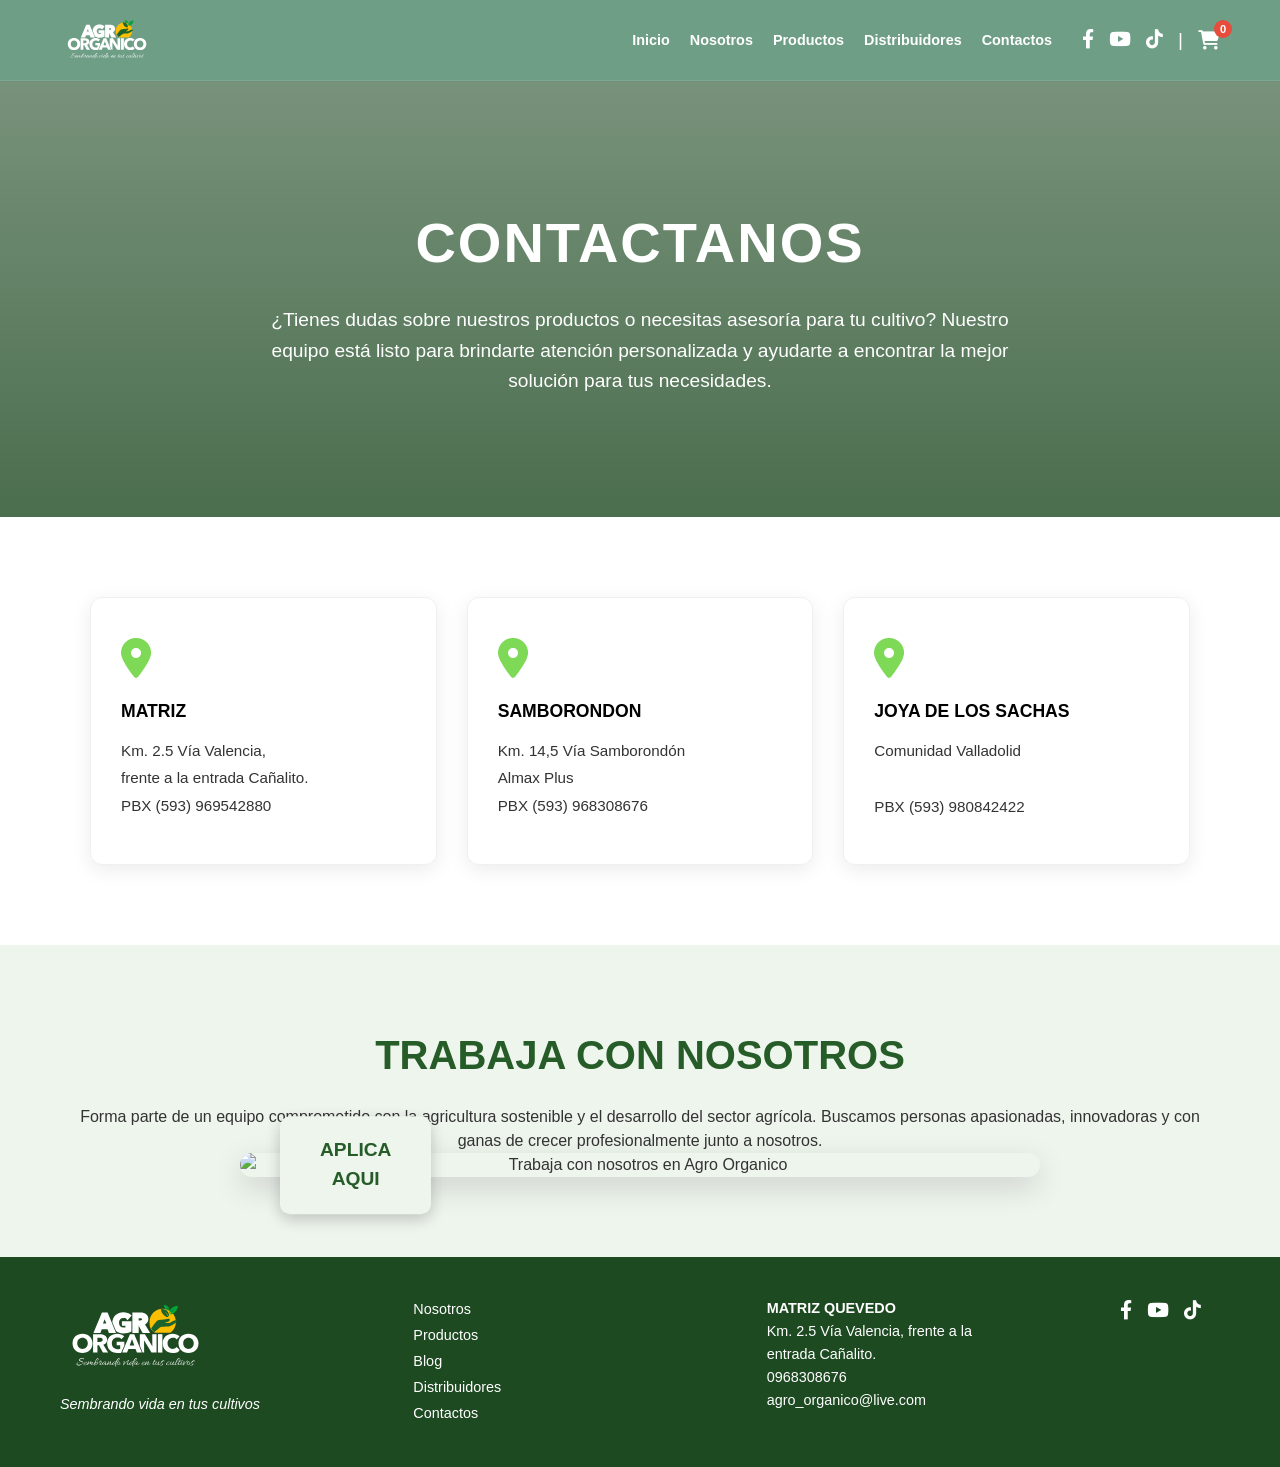
==== contactos.html @ d80ed817 "Correccion de Errores Se corrigio tamaño de los ultimos 2 productos agregados. Se añadio imagen del " ====
<!DOCTYPE html>
<html lang="es">
<head>
    <meta charset="UTF-8">
    <meta name="viewport" content="width=device-width, initial-scale=1.0">
    <title>Contactos - AGRO ORGANICO</title>
    <link rel="icon" type="image/svg+xml" href="img/favicon.svg">
    <link rel="stylesheet" href="styles.css">
    <link rel="stylesheet" href="https://cdnjs.cloudflare.com/ajax/libs/font-awesome/6.0.0/css/all.min.css">

    <style>
        /* Estilos específicos para la página de Contactos */
        
        /* Banner Principal (Hero) */
        .contact-hero {
            /* Asegúrate de tener esta imagen en tu carpeta img o cámbiala por la ruta correcta */
            background-image: linear-gradient(rgba(30, 74, 34, 0.6), rgba(30, 74, 34, 0.8)), url('img/chica-contacto.jpg');
            background-size: cover;
            background-position: center;
            color: white;
            text-align: center;
            padding: 120px 20px;
        }
        .contact-hero h1 {
            font-size: 3.5rem;
            margin-bottom: 20px;
            font-weight: 800;
            letter-spacing: 2px;
        }
        .contact-hero p {
            max-width: 800px;
            margin: 0 auto;
            font-size: 1.2rem;
            line-height: 1.6;
        }

        /* Sección de Tarjetas de Ubicación */
        .locations-section {
            padding: 80px 20px;
            background-color: #ffffff;
        }
        .locations-grid {
            display: grid;
            grid-template-columns: repeat(auto-fit, minmax(280px, 1fr));
            gap: 30px;
            max-width: 1100px;
            margin: 0 auto;
        }
        .location-card {
            background: #ffffff;
            padding: 40px 30px;
            border-radius: 12px;
            box-shadow: 0 5px 20px rgba(0,0,0,0.08);
            border: 1px solid #f0f0f0;
        }
        .location-card .icon-pin {
            color: #7ed957; /* Verde claro del pin */
            font-size: 2.5rem;
            margin-bottom: 20px;
            display: block;
        }
        .location-card h3 {
            color: #000;
            margin-bottom: 15px;
            font-size: 1.1rem;
            font-weight: 700;
        }
        .location-card p {
            color: #333;
            margin: 5px 0;
            font-size: 0.95rem;
            line-height: 1.5;
        }

        /* Sección Trabaja con Nosotros */
        .work-section {
            padding: 80px 20px;
            background-color: #eef5ed; /* Fondo verde muy claro */
            text-align: center;
        }
        .work-section h2 {
            color: #265c28; /* Verde oscuro */
            font-size: 2.5rem;
            margin-bottom: 20px;
            font-weight: 800;
        }
        .work-section > p {
            max-width: 800px;
            margin: 0 auto 50px auto;
            color: #333;
            font-size: 1.1rem;
            line-height: 1.6;
        }
        .work-image-wrapper {
            position: relative;
            max-width: 800px;
            margin: 0 auto;
            border-radius: 20px;
        }
        .work-image-wrapper img {
            width: 100%;
            display: block;
            border-radius: 20px;
            box-shadow: 0 10px 30px rgba(0,0,0,0.15);
        }
        .btn-aplica {
            position: absolute;
            top: 50%;
            left: 5%;
            transform: translateY(-50%);
            background: #eef5ed;
            color: #265c28;
            padding: 20px 40px;
            font-weight: 800;
            font-size: 1.2rem;
            border-radius: 10px;
            text-decoration: none;
            text-align: center;
            box-shadow: 0 5px 15px rgba(0,0,0,0.2);
            transition: transform 0.3s ease;
        }
        .btn-aplica:hover {
            transform: translateY(-50%) scale(1.05);
        }

        /* Ajuste responsivo para el botón */
        @media (max-width: 768px) {
            .btn-aplica {
                position: static;
                transform: none;
                display: inline-block;
                margin-top: -30px;
                position: relative;
                z-index: 2;
            }
            .btn-aplica:hover {
                transform: scale(1.05);
            }
        }
    </style>
</head>
<body>

     <header>
    <div class="container nav-wrapper" style="display: flex; align-items: center; justify-content: space-between;">
        
        <div class="logo">
            <a href="index.html">
                <img src="img/favicon.svg" alt="Agro Organico Logo" class="logo-img">
            </a>
        </div>
        
        <div class="menu-and-icons" style="display: flex; align-items: center; gap: 30px;">
            <nav>
                <ul class="nav-links" style="display: flex; align-items: center; gap: 20px; list-style: none; margin: 0; padding: 0;">
                    <li><a href="index.html">Inicio</a></li>
                    <li><a href="nosotros.html">Nosotros</a></li>
                    <li><a href="productos1.html">Productos</a></li>
                    <li><a href="distribuidores.html">Distribuidores</a></li>
                    <li><a href="contactos.html">Contactos</a></li>
                </ul>
            </nav>

            <div class="nav-icons" style="display: flex; gap: 15px; align-items: center; font-size: 1.2rem;">
                <a href="https://www.facebook.com/agroorganicoec2" target="_blank" style="color: white; text-decoration: none;"><i class="fab fa-facebook-f"></i></a>
                <a href="https://www.youtube.com/@agroorganicoec" target="_blank" style="color: white; text-decoration: none;"><i class="fab fa-youtube"></i></a>
                <a href="https://www.tiktok.com/@agro_organico" target="_blank" style="color: white; text-decoration: none;"><i class="fab fa-tiktok"></i></a>
                
                <span style="color: white;">|</span>
                
                <a href="productos1.html" id="cart-link" style="color: white; text-decoration: none; font-size: 1.2rem; position: relative; display: flex; align-items: center;">
                    <i class="fas fa-shopping-cart"></i>
                    <span id="cart-count" style="position: absolute; top: -10px; right: -12px; background: #e74c3c; color: white; border-radius: 50%; font-size: 0.7rem; width: 18px; height: 18px; display: flex; align-items: center; justify-content: center; font-weight: bold;">0</span>
                </a>
            </div>
        </div>
        
    </div>
    </header>

    <section class="contact-hero">
        <div class="container">
            <h1>CONTACTANOS</h1>
            <p>¿Tienes dudas sobre nuestros productos o necesitas asesoría para tu cultivo? Nuestro equipo está listo para brindarte atención personalizada y ayudarte a encontrar la mejor solución para tus necesidades.</p>
        </div>
    </section>

    <section class="locations-section">
        <div class="locations-grid">
            
            <div class="location-card">
                <i class="fas fa-map-marker-alt icon-pin"></i>
                <h3>MATRIZ</h3>
                <p>Km. 2.5 Vía Valencia,</p>
                <p>frente a la entrada Cañalito.</p>
                <p>PBX (593) 969542880</p>
            </div>

            <div class="location-card">
                <i class="fas fa-map-marker-alt icon-pin"></i>
                <h3>SAMBORONDON</h3>
                <p>Km. 14,5 Vía Samborondón</p>
                <p>Almax Plus</p>
                <p>PBX (593) 968308676</p>
            </div>

            <div class="location-card">
                <i class="fas fa-map-marker-alt icon-pin"></i>
                <h3>JOYA DE LOS SACHAS</h3>
                <p>Comunidad Valladolid</p>
                <br>
                <p>PBX (593) 980842422</p>
            </div>

        </div>
    </section>

    <section class="work-section">
        <div class="container">
            <h2>TRABAJA CON NOSOTROS</h2>
            <p>Forma parte de un equipo comprometido con la agricultura sostenible y el desarrollo del sector agrícola. Buscamos personas apasionadas, innovadoras y con ganas de crecer profesionalmente junto a nosotros.</p>
            
            <div class="work-image-wrapper">
                <img src="img/agronomo-trabaja.jpg" alt="Trabaja con nosotros en Agro Organico">
                <a href="trabaja-con-nosotros.html" class="btn-aplica">APLICA<br>AQUI</a>
            </div>
        </div>
    </section>

    <footer class="main-footer" style="background-color: #1e4a22; color: white; padding: 40px 0;">
        <div class="container" style="display: flex; justify-content: space-between; align-items: flex-start; flex-wrap: wrap;">
            
            <div style="flex: 1; min-width: 200px;">
                <img src="img/favicon.svg" alt="Agro Organico Logo" style="height: 80px; margin-bottom: 10px;">
                <p style="font-style: italic; font-size: 0.9rem;">Sembrando vida en tus cultivos</p>
            </div>

            <div style="flex: 1; min-width: 150px; line-height: 1.8;">
                <a href="nosotros.html" style="color: white; text-decoration: none; display: block;">Nosotros</a>
                <a href="productos1.html" style="color: white; text-decoration: none; display: block;">Productos</a>
                <a href="blog.html" style="color: white; text-decoration: none; display: block;">Blog</a>
                <a href="distribuidores.html" style="color: white; text-decoration: none; display: block;">Distribuidores</a>
                <a href="contactos.html" style="color: white; text-decoration: none; display: block;">Contactos</a>
            </div>

            <div style="flex: 1; min-width: 250px; line-height: 1.6; font-size: 0.9rem;">
                <p><strong>MATRIZ QUEVEDO</strong><br>
                Km. 2.5 Vía Valencia, frente a la<br>
                entrada Cañalito.</p>
                <p>0968308676</p>
                <p>agro_organico@live.com</p>
            </div>

            <div style="flex: 0; min-width: 100px; display: flex; gap: 15px; font-size: 1.2rem;">
                <a href="#" style="color: white;"><i class="fab fa-facebook-f"></i></a>
                <a href="#" style="color: white;"><i class="fab fa-youtube"></i></a>
                <a href="#" style="color: white;"><i class="fab fa-tiktok"></i></a>
            </div>

        </div>
    </footer>

</body>
</html>
---- styles.css ----
/* --- Variables --- */
:root {
    --verde: #438e32;
    --verde-oscuro: #1a4a2e;
    --gris-fondo: #f4f7f6;
    --blanco: #ffffff;
    --texto: #333333;
}

/* --- Reset --- */
* { margin: 0; padding: 0; box-sizing: border-box; font-family: 'Helvetica Neue', Arial, sans-serif; }
body { overflow-x: hidden; color: var(--texto); line-height: 1.5; }
img { max-width: 100%; height: auto; }
.container { max-width: 1200px; margin: 0 auto; padding: 0 20px; }
.section { padding: 60px 0; }
.section-title { text-align: center; margin-bottom: 40px; font-weight: 800; font-size: 2rem; }
.bg-light { background: var(--gris-fondo); }

/* --- Header --- */
header { padding: 20px 0; background: #fff; border-bottom: 1px solid #eee; }
.nav-wrapper { display: flex; justify-content: space-between; align-items: center; }
.logo { color: var(--verde); font-size: 1.5rem; font-weight: 900; }
.nav-links { display: flex; list-style: none; gap: 20px; }
.nav-links a { text-decoration: none; color: #555; font-weight: 600; font-size: 0.9rem; }

/* --- Hero Slider --- */

/* El contenedor "ventana" */
.hero-slider {
    width: 100%;
    height: 70vh; /* Ajusta la altura a tu gusto */
    overflow: hidden; 
    position: relative;
    background: #000;
}

/* El riel que contiene las fotos en fila */


/* Cada slide individual */
.slide {
    width: 100vw; /* Cada uno ocupa el ancho total de la pantalla */
    height: 70vh;
    position: relative;
    flex-shrink: 0;
}

.slide img {
    width: 100%;
    height: 100%;
    object-fit: cover;
    display: block;
}

.slider-track {
    display: flex;
    width: fit-content;
    /* NO debe haber ninguna línea de transition aquí */
    will-change: transform;
}

/* El texto mantiene su propia animación independiente */
.hero-text {
    position: absolute;
    top: 50%;
    left: 8%;
    transform: translateY(-50%);
    opacity: 0;
    filter: blur(10px);
    transition: opacity 1s ease 0.6s, filter 1s ease 0.6s;
    z-index: 10;
}

.slide.active .hero-text {
    opacity: 1;
    filter: blur(0);
}
/* Botón Verde Estilo Imagen */
.btn-green-solid {
    background-color: #28c745;
    color: white;
    border: none;
    padding: 12px 30px;
    font-weight: bold;
    border-radius: 5px;
    cursor: pointer;
    margin-top: 20px;
    display: inline-block;
    text-decoration: none;
}


/* Estilo específico para el slide de Triplexac */
.triplexac-slide {
    left: 8%; /* Lo alinea a la izquierda como en la foto */
    max-width: 450px; /* Limita el ancho del texto */
    text-align: left;
}

.triplexac-slide h1 {
    font-size: 4rem; /* Tamaño grande para el título */
    font-weight: 800;
    margin-bottom: 20px;
    text-shadow: 2px 2px 10px rgba(0,0,0,0.3); /* Sombra para legibilidad */
}

.triplexac-slide p {
    font-size: 1.1rem;
    line-height: 1.6;
    margin-bottom: 30px;
    color: #ffffff;
    text-shadow: 1px 1px 5px rgba(0,0,0,0.5);
}

/* Botón verde sólido como el de la imagen */


.btn-green-solid:hover {
    background-color: #21a33a;
    transform: scale(1.05);
}

/* Ajuste para móviles */
@media (max-width: 768px) {
    .triplexac-slide h1 { font-size: 2.5rem; }
    .triplexac-slide { text-align: center; left: 5%; right: 5%; }
}

/* --- Grillas Flexibles --- */
.grid-categories { display: flex; justify-content: center; gap: 15px; flex-wrap: wrap; }
.grid-responsive { display: grid; grid-template-columns: repeat(auto-fit, minmax(280px, 1fr)); gap: 30px; }

/* --- Tarjetas de Categoría (Efecto Profesional) --- */
.card-cat { 
    width: 200px; 
    background: #fff; 
    border: 1px solid #eee; 
    border-radius: 15px; 
    overflow: hidden; 
    text-align: center; 
    box-shadow: 0 5px 15px rgba(0,0,0,0.05); 
    cursor: pointer;
    /* Transición súper fluida (cubic-bezier le da un pequeño rebote elegante) */
    transition: all 0.4s cubic-bezier(0.175, 0.885, 0.32, 1.275); 
}

/* Efecto Hover principal en la tarjeta */
.card-cat:hover {
    transform: translateY(-12px); /* Eleva la tarjeta */
    /* Sombra más amplia y con un ligero tono verde de la marca */
    box-shadow: 0 18px 35px rgba(67, 142, 50, 0.15); 
    border-color: rgba(67, 142, 50, 0.3);
}

.icon-top { 
    background: var(--verde); 
    color: #fff; 
    padding: 35px; 
    font-size: 2.5rem; 
    transition: background 0.4s ease;
}

/* Oscurece el fondo verde al pasar el mouse */
.card-cat:hover .icon-top {
    background: var(--verde-oscuro);
}

/* Animación individual del ícono (fontawesome) */
.icon-top i {
    transition: transform 0.4s cubic-bezier(0.175, 0.885, 0.32, 1.275);
}

/* Hace que el ícono crezca un 20% al hacer hover en la tarjeta */
.card-cat:hover .icon-top i {
    transform: scale(1.2); 
}

.info-cat { 
    padding: 15px; 
    transition: background 0.4s ease;
}

.info-cat h3 { 
    color: var(--verde); 
    font-size: 0.95rem; 
    margin-bottom: 5px; 
    font-weight: 800;
}

.info-cat p { 
    font-size: 0.75rem; 
    color: #999; 
}

/* --- Distribuidores --- */
.split-view { display: flex; align-items: center; gap: 50px; }
.text-side, .map-side { flex: 1; }
.btn-green { background: var(--verde); color: #fff; border: none; padding: 12px 35px; border-radius: 5px; font-weight: bold; cursor: pointer; margin-top: 20px; }

/* --- CTA Section (Efecto Profesional sin botones) --- */
.cta-dark { 
    background: var(--verde-oscuro); 
    color: #fff; 
    padding: 70px 0; 
    text-align: center; 
}

.cta-item { 
    border: 1px solid rgba(255, 255, 255, 0.2); 
    padding: 40px 20px; /* Aumenté un poco el padding para compensar el espacio del botón */
    border-radius: 10px; 
    cursor: pointer;
    background: transparent;
    /* Misma transición fluida */
    transition: all 0.4s cubic-bezier(0.175, 0.885, 0.32, 1.275); 
}

/* Efecto Hover en las tarjetas oscuras */
.cta-item:hover {
    transform: translateY(-12px);
    background: rgba(255, 255, 255, 0.05); /* Le da un brillo sutil al fondo */
    border-color: rgba(255, 255, 255, 0.6); /* El borde se ilumina */
    box-shadow: 0 15px 30px rgba(0, 0, 0, 0.4); /* Sombra oscura para dar profundidad */
}

.cta-item i { 
    font-size: 3.5rem; /* Ícono un poco más grande */
    margin-bottom: 20px; 
    transition: transform 0.4s cubic-bezier(0.175, 0.885, 0.32, 1.275);
}

/* El ícono crece al pasar el mouse */
.cta-item:hover i {
    transform: scale(1.2); 
}

.cta-item h3 {
    font-size: 1.1rem;
    font-weight: 800;
}

/* --- Testimonios y Videos --- */
.test-card { text-align: center; padding: 20px; }
.avatar { width: 80px; height: 80px; background: #ddd; border-radius: 50%; margin: 0 auto 15px; }
.video-card { text-align: left; }
.video-thumb { position: relative; border-radius: 10px; overflow: hidden; margin-bottom: 10px; }
.play-tag { position: absolute; bottom: 10px; left: 10px; background: rgba(0,0,0,0.7); color: #fff; padding: 3px 8px; font-size: 0.7rem; border-radius: 4px; }
.video-card p { font-weight: bold; font-size: 0.8rem; }

/* --- Footer Estilo Profesional --- */
.main-footer {
    background-color: #1a4a2e; /* Verde oscuro de la imagen */
    color: #ffffff;
    padding: 60px 0;
    font-size: 0.9rem;
}

.footer-content {
    display: grid;
    grid-template-columns: 1.5fr 1fr 1.5fr 1fr;
    gap: 40px;
}

/* Logo Vectorial CSS */
.agro-text { font-size: 2.5rem; font-weight: 900; display: block; line-height: 1; }
.organico-text { font-size: 2.5rem; font-weight: 900; display: block; line-height: 1; margin-top: -5px; }
.slogan { font-family: 'Cursive', sans-serif; font-style: italic; margin-top: 10px; font-size: 1.1rem; }

.footer-column h3 {
    font-size: 1.3rem;
    margin-bottom: 20px;
    font-weight: 600;
}

.footer-column ul { list-style: none; padding: 0; }
.footer-column ul li { margin-bottom: 10px; }
.footer-column ul li a { color: #fff; text-decoration: none; transition: opacity 0.3s; }
.footer-column ul li a:hover { opacity: 0.7; }

.footer-column p { margin-bottom: 10px; line-height: 1.4; }

.social-icons {
    display: flex;
    gap: 20px;
    font-size: 1.5rem;
}

.social-icons a { color: #fff; text-decoration: none; }

/* Ajuste para móviles */
@media (max-width: 768px) {
    .footer-content {
        grid-template-columns: 1fr;
        text-align: center;
    }
    .social-icons { justify-content: center; }
}

/* --- MEDIA QUERIES (Ajustes Celular) --- */
@media (max-width: 768px) {
    .nav-links { display: none; } /* Oculta menú simple en móvil */
    .hero-slider { height: 45vh; }
    .hero-text h1 { font-size: 2.2rem; }
    
    /* Categorías en 2 columnas */
    .grid-categories { display: grid; grid-template-columns: 1fr 1fr; padding: 0 10px; }
    .card-cat { width: 100%; }
    
    /* Secciones de 1 sola columna */
    .split-view { flex-direction: column; text-align: center; }
    .footer-content { flex-direction: column; text-align: center; gap: 30px; }
    
    .section-title { font-size: 1.6rem; }
}
.logo-img {
    height: 50px; /* Ajusta la altura según prefieras */
    width: auto;
    display: block;
}

/* Opcional: Centrar verticalmente en el nav-wrapper */
.nav-wrapper {
    display: flex;
    align-items: center;
    justify-content: space-between;
}
header {
    /* El cuarto valor (0.9) controla la transparencia (0 es invisible, 1 es sólido) */
    background-color: rgba(51, 118, 85, 0.7); 
    
    /* Para un efecto moderno, añade un ligero desenfoque al fondo */
    backdrop-filter: blur(10px);
    -webkit-backdrop-filter: blur(10px);
    
    /* Asegúrate de que el header se mantenga arriba si el diseño lo requiere */
    position: sticky;
    top: 0;
    z-index: 1000;
    
    /* Otros estilos básicos */
    padding: 15px 0;
    transition: background-color 0.3s ease;
}

/* Asegúrate de que los enlaces sean visibles sobre el verde */
.nav-links a {
    color: #ffffff;
    text-decoration: none;
    font-weight: 500;
}

/* Elimina los espacios automáticos del navegador */
* {
    margin: 0;
    padding: 0;
    box-sizing: border-box;
}

body {
    margin: 0;
    padding: 0;
}

/* --- Botón Distribuidores (Estilo Outline) --- */
.btn-outline-green {
    background: transparent;
    color: var(--verde);
    border: 1px solid var(--verde);
    padding: 10px 30px;
    border-radius: 4px;
    font-weight: 600;
    cursor: pointer;
    margin-top: 20px;
    transition: all 0.3s ease;
    display: inline-block;  /* Permite que el margen superior funcione correctamente */
    margin-top: 20px;       /* Crea el espacio que falta entre el texto y el botón */
    text-decoration: none;  /* Quita el subrayado del texto */
}

.btn-outline-green:hover {
    background: var(--verde);
    color: #fff;
    box-shadow: 0 4px 10px rgba(67, 142, 50, 0.2);
}

/* --- Ajustes específicos para el Mapa SVG --- */
.map-side {
    display: flex;
    justify-content: flex-end; /* Empuja el mapa hacia la derecha */
    align-items: center;
}

.mapa-ecuador {
    width: 100%;
    max-width: 650px; /* Controla el tamaño máximo */
    transform: scale(1.15); /* Agranda el mapa ligeramente para que llene el espacio como en tu diseño */
    transition: transform 0.3s ease;
}

/* Opcional: Ajuste para pantallas móviles para que el mapa no se vea cortado */
@media (max-width: 768px) {
    .mapa-ecuador {
        transform: scale(1); /* Quitamos la escala en celular para evitar desbordes */
        max-width: 100%;
        margin-top: 20px;
    }
}



/* --- Efecto de Zoom Fijo (Se acerca y se queda) --- */
.map-side {
    display: flex;
    justify-content: flex-end;
    align-items: center;
    width: 100%;
    perspective: 2000px; 
}

.map-frame {
    width: 100%;
    max-width: 650px;
    height: 550px; 
    overflow: hidden; 
    position: relative;
    border-radius: 12px;
}

.mapa-ecuador {
    width: 100%;
    height: auto;
    display: block;
    filter: drop-shadow(5px 15px 10px rgba(0,0,0,0.1));
    
    /* - 4s: Duración del movimiento.
       - ease-out: Empieza rápido y termina suave.
       - forwards: CLAVE. Mantiene el último fotograma de la animación.
    */
    animation: zoomYFijar 4s ease-out forwards;
    
    /* Estado inicial para que no salte al empezar */
    transform: rotateX(10deg) rotateY(-5deg) scale(1.1);
}

@keyframes zoomYFijar {
    0% { 
        transform: rotateX(10deg) rotateY(-5deg) scale(1.1) translateX(0); 
    }
    100% { 
        /* Posición final donde se quedará estático */
        transform: rotateX(15deg) rotateY(5deg) scale(1.3) translateX(-30px); 
    }
}

/* Ajuste para móviles */
@media (max-width: 768px) {
    .map-frame {
        height: 380px;
        margin-top: 20px;
    }
    
    @keyframes zoomYFijar {
        0% { transform: rotateX(5deg) scale(1.1); }
        100% { transform: rotateX(10deg) scale(1.3); }
    }
}





















/* --- Estilos para la Página de Productos1 --- */
/* --- Hero Productos (Fondo del PDF) --- */
.hero-products-page {
    background-image: linear-gradient(rgba(0,0,0,0.4), rgba(0,0,0,0.4)), url('img/nuestros_productos.jpeg');
    height: 50vh;
    background-size: cover;
    background-position: center;
    display: flex;
    align-items: center;
    color: #fff;
    text-align: center;
}
.hero-content { width: 100%; }
.hero-content h1 { font-size: 3rem; font-weight: 800; margin-bottom: 10px; }
.btn-tech-consult {
    background: #4caf50;
    color: white;
    padding: 15px 35px;
    border: none;
    border-radius: 8px;
    font-weight: bold;
    font-size: 1.1rem;
    cursor: pointer;
    margin-top: 20px;
}

/* --- Layout Principal --- */
.main-products-layout { display: flex; gap: 40px; margin-top: 40px; }

/* --- Sidebar Estilo Imagen --- */
.sidebar-filter { width: 280px; flex-shrink: 0; }
.sidebar-title { font-size: 1.5rem; font-weight: 800; margin-bottom: 20px; color: #333; }
.categories-container {
    background: #fff;
    border: 1px solid #f0f0f0;
    border-radius: 12px;
    box-shadow: 0 4px 15px rgba(0,0,0,0.05);
    overflow: hidden;
}
.cat-list-vertical { list-style: none; }
.cat-item-v {
    display: flex;
    justify-content: space-between;
    align-items: center;
    padding: 18px 20px;
    border-bottom: 1px solid #f5f5f5;
    cursor: pointer;
    font-weight: 600;
    color: #444;
}
.cat-item-v.active { background: #f7fcf5; color: #2d5a27; }
.cat-label { display: flex; align-items: center; gap: 15px; }
.cat-label i { font-size: 1.2rem; color: #438e32; }
.cat-item-v .fa-caret-down { color: #438e32; opacity: 0.6; }

/* --- Grilla y Banner de Apoyo --- */
.products-display { flex-grow: 1; }
.products-grid-inner {
    display: grid;
    grid-template-columns: repeat(auto-fill, minmax(220px, 1fr));
    gap: 30px;
    margin-bottom: 50px;
}
.product-item-card { text-align: center; }
.prod-img-wrapper { 
    background: #fff; 
    padding: 15px; 
    border-radius: 10px; 
    margin-bottom: 15px; 
    box-shadow: 0 2px 10px rgba(0,0,0,0.05);
}

.whatsapp-support-banner {
    background: #fff;
    padding: 30px;
    border-radius: 15px;
    display: flex;
    justify-content: space-between;
    align-items: center;
    box-shadow: 0 4px 20px rgba(0,0,0,0.05);
}
.btn-wa-large {
    background: #25d366;
    color: white;
    text-decoration: none;
    padding: 12px 25px;
    border-radius: 5px;
    font-weight: bold;
    display: flex;
    align-items: center;
    gap: 10px;
}

/* --- Distribuidores --- */
.split-view-dist { display: flex; align-items: center; gap: 50px; }
.dist-text, .dist-map { flex: 1; }
.map-img-anim {
    width: 100%;
    animation: zoomMap 4s ease-out forwards;
}

@keyframes zoomMap {
    from { transform: scale(1); }
    to { transform: scale(1.1); }
}

/* Mobile */
@media (max-width: 768px) {
    .main-products-layout, .split-view-dist, .whatsapp-support-banner {
        flex-direction: column;
        text-align: center;
    }
    .sidebar-filter { width: 100%; }
}




























/* --- Layout Detalle de Producto --- */
.product-detail-layout {
    display: flex;
    gap: 60px;
}

.product-sidebar { width: 350px; flex-shrink: 0; }
.main-product-img {
    background: #fff;
    padding: 20px;
    border-radius: 15px;
    box-shadow: 0 5px 20px rgba(0,0,0,0.05);
}

.product-info-content { flex-grow: 1; }
.prod-main-title { font-size: 3rem; font-weight: 900; color: var(--verde); }
.prod-subtitle { font-size: 1.5rem; color: #666; margin-bottom: 25px; }

.prod-description { font-size: 1.1rem; line-height: 1.8; margin-bottom: 30px; }

.btn-quote {
    display: inline-block;
    background: var(--verde);
    color: #fff;
    padding: 15px 40px;
    border-radius: 8px;
    text-decoration: none;
    font-weight: bold;
    margin-bottom: 40px;
}

/* Tabs de Información Técnica */
.info-tabs { margin-bottom: 50px; border: 1px solid #eee; border-radius: 10px; overflow: hidden; }
.tab-header { display: flex; background: #f9f9f9; border-bottom: 1px solid #eee; }
.tab-item { padding: 15px 25px; cursor: pointer; font-weight: bold; color: #777; }
.tab-item.active { background: #fff; color: var(--verde); border-top: 3px solid var(--verde); }
.tab-body { padding: 30px; background: #fff; }
.tab-body ul { list-style: none; }
.tab-body li { margin-bottom: 12px; position: relative; padding-left: 25px; }
.tab-body li::before { content: "✓"; position: absolute; left: 0; color: var(--verde); font-weight: bold; }

/* Productos Relacionados */
.related-section { border-top: 1px solid #eee; padding-top: 40px; }
.related-grid { display: grid; grid-template-columns: repeat(3, 1fr); gap: 20px; margin-top: 20px; }
.related-card { text-align: center; background: #fff; padding: 15px; border-radius: 10px; }
.related-card img { width: 120px; margin-bottom: 10px; }

/* Animación del Mapa (Misma lógica anterior) */
.map-frame { height: 500px; overflow: hidden; border-radius: 20px; }
.mapa-ecuador { animation: zoomYFijar 4s ease-out forwards; }










/* --- Hero Distribuidores --- */
.hero-distribuidores {
    /* Separamos el background-image para evitar conflictos de sintaxis */
    background-image: linear-gradient(rgba(26, 74, 46, 0.4), rgba(26, 74, 46, 0.4)), url('img/distribuidores.jpeg');
    background-size: cover;
    background-position: center;
    background-repeat: no-repeat;
    
    height: 45vh;
    display: flex;
    align-items: center;
    justify-content: center;
    text-align: center;
    color: #fff;
}

.hero-dist-content h1 { font-size: 3.5rem; font-weight: 800; margin-bottom: 15px; }
.hero-dist-content p { max-width: 800px; margin: 0 auto; font-size: 1.1rem; line-height: 1.6; }

/* --- Buscador de Distribuidores --- */
.map-search-header { text-align: center; margin-bottom: 40px; }
.map-search-header h2 { color: var(--verde-oscuro); font-size: 2rem; }

.distributor-finder-layout {
    display: flex;
    height: 600px;
    background: #fff;
    border-radius: 12px;
    overflow: hidden;
    box-shadow: 0 10px 30px rgba(0,0,0,0.1);
}

.distributor-list {
    width: 350px;
    overflow-y: auto;
    background: #fdfdfd;
    border-right: 1px solid #eee;
}

.list-count {
    background: var(--verde-oscuro);
    color: #fff;
    padding: 15px;
    font-weight: bold;
    font-size: 0.9rem;
}

.distributor-item {
    padding: 20px;
    border-bottom: 1px solid #f0f0f0;
    cursor: pointer;
    transition: 0.3s;
}

.distributor-item:hover { background: #f4f7f4; }
.distributor-item.active { border-left: 5px solid var(--verde); background: #f4f7f4; }

.distributor-item h3 { color: var(--verde); font-size: 1.1rem; margin-bottom: 10px; }
.distributor-item p { font-size: 0.85rem; color: #666; margin-bottom: 5px; }
.distributor-item i { color: var(--verde); width: 20px; }

.tag-province {
    display: inline-block;
    margin-top: 10px;
    color: orange;
    font-weight: bold;
    font-size: 0.75rem;
}

.map-container { flex-grow: 1; position: relative; }
.map-mockup { width: 100%; height: 100%; background: #e5e3df; }

/* Ajustes responsivos */
@media (max-width: 992px) {
    .distributor-finder-layout { flex-direction: column; height: auto; }
    .distributor-list { width: 100%; height: 400px; }
    .map-container { height: 400px; }
}



/* --- Variables de Marca --- */
:root {
    --verde: #438e32;
    --verde-oscuro: #1a4a2e;
    --gris-fondo: #f4f7f6;
    --blanco: #ffffff;
    --texto: #333333;
    --transicion-elegante: cubic-bezier(0.645, 0.045, 0.355, 1);
}

/* --- Reset General --- */
* { 
    margin: 0; 
    padding: 0; 
    box-sizing: border-box; 
    font-family: 'Helvetica Neue', Arial, sans-serif; 
}

body { 
    overflow-x: hidden; 
    color: var(--texto); 
    line-height: 1.5; 
}

img { max-width: 100%; height: auto; }

.container { 
    max-width: 1200px; 
    margin: 0 auto; 
    padding: 0 20px; 
}

/* --- Header Estilo Cristal --- */
header {
    background-color: rgba(51, 118, 85, 0.7); 
    backdrop-filter: blur(10px);
    -webkit-backdrop-filter: blur(10px);
    position: sticky;
    top: 0;
    z-index: 1000;
    padding: 15px 0;
    border-bottom: 1px solid rgba(255, 255, 255, 0.1);
}

.nav-wrapper { 
    display: flex; 
    justify-content: space-between; 
    align-items: center; 
}

.logo-img {
    height: 50px;
    width: auto;
}

.nav-links { 
    display: flex; 
    list-style: none; 
    gap: 20px; 
}

.nav-links a { 
    text-decoration: none; 
    color: #ffffff; 
    font-weight: 600; 
    font-size: 0.9rem; 
}

/* --- Hero Slider (Transición Moderna) --- */
.hero-slider {
    width: 100%;
    height: 75vh; /* Altura un poco más amplia para elegancia */
    overflow: hidden; 
    position: relative;
    background: #000;
}

.slider-track {
    display: flex;
    width: fit-content;
    /* Movimiento fluido tipo Apple */
   transition: transform 1.2s var(--transicion-elegante);
    will-change: transform;
}

.slide {
    width: 100vw; 
    height: 75vh;
    position: relative;
    flex-shrink: 0;
}

.slide img {
    width: 100%;
    height: 100%;
    object-fit: cover;
    display: block;
    /* Efecto de zoom suave al estar activo */
    transition: transform 6s ease;
}

.slide.active img {
    transform: scale(1.08);
}

/* --- Texto del Slide con Efectos --- */
.hero-text {
    position: absolute;
    top: 55%;
    left: 8%;
    transform: translateY(-50%);
    color: white;
    z-index: 10;
    max-width: 550px;
    text-shadow: 2px 2px 15px rgba(0,0,0,0.5);
    
    /* Estado inicial (oculto) */
    opacity: 0;
    filter: blur(10px);
    transition: all 1s ease 0.4s;
}

.slide.active .hero-text {
    opacity: 1;
    filter: blur(0);
    top: 50%; /* Sube ligeramente al aparecer */
}

.hero-text h1 {
    font-size: 3.5rem;
    font-weight: 800;
    margin-bottom: 15px
    }

    .carousel-container {
    position: relative;
    display: flex;
    align-items: center;
    max-width: 1200px;
    margin: 0 auto;
}

.carousel-track-container {
    overflow: hidden;
    width: 100%;
}

.carousel-track {
    display: flex;
    transition: transform 0.5s ease-in-out;
    gap: 20px; /* Espacio entre productos */
}

.prod-card {
    min-width: calc(33.33% - 20px); /* Muestra 3 productos en desktop */
    box-sizing: border-box;
}

/* Botones de navegación */
.prev-btn, .next-btn {
    background: #2e7d32;
    color: white;
    border: none;
    padding: 15px;
    cursor: pointer;
    z-index: 10;
    border-radius: 50%;
    margin: 0 10px;
}

/* Ajuste para móviles */
@media (max-width: 768px) {
    .prod-card {
        min-width: calc(100% - 20px); /* 1 producto en móviles */
    }
}











/* Sección Valores */
.valores-section {
    padding: 80px 0;
    background-color: #f9fbf9; /* Un blanco con un toque verde muy sutil */
}

.section-title {
    text-align: center;
    font-size: 2.5rem;
    color: #2d5a27; /* Verde oscuro orgánico */
    margin-bottom: 50px;
    text-transform: uppercase;
}

.valores-grid {
    display: grid;
    grid-template-columns: repeat(auto-fit, minmax(280px, 1fr));
    gap: 30px;
}

.valor-card {
    background: #fff;
    padding: 40px 30px;
    border-radius: 15px;
    text-align: center;
    box-shadow: 0 10px 30px rgba(0,0,0,0.05);
    transition: transform 0.3s ease, box-shadow 0.3s ease;
    border-bottom: 4px solid #7cb342; /* Verde Agro */
}

.valor-card:hover {
    transform: translateY(-10px);
    box-shadow: 0 15px 40px rgba(0,0,0,0.1);
}

.valor-card i {
    font-size: 3rem;
    color: #7cb342;
    margin-bottom: 20px;
}

.valor-card h3 {
    font-size: 1.5rem;
    color: #333;
    margin-bottom: 15px;
}

.valor-card p {
    color: #666;
    line-height: 1.6;
    font-size: 0.95rem;
}

/* --- Carrusel de productos destacados --- */
.featured-products-section {
    background:
        linear-gradient(180deg, #ffffff 0%, #f5f8f3 100%);
    overflow: hidden;
}

.featured-products-header {
    max-width: 760px;
    text-align: center;
    margin-bottom: 34px;
}

.featured-products-header .section-title {
    margin-bottom: 12px;
    color: #173f29;
    line-height: 1.1;
}

.featured-products-header p {
    color: #5b665e;
    font-size: 1rem;
}

.featured-products-section .section-kicker {
    display: inline-flex;
    align-items: center;
    gap: 8px;
    color: #b86e15;
    font-size: 0.78rem;
    font-weight: 800;
    letter-spacing: 0.08em;
    margin-bottom: 10px;
    text-transform: uppercase;
}

.featured-products-section .section-kicker::before,
.featured-products-section .section-kicker::after {
    content: "";
    width: 28px;
    height: 2px;
    background: #b86e15;
}

.featured-products-section .carousel-container {
    max-width: 1240px;
    padding: 0 58px;
}

.featured-products-section .carousel-track-container {
    padding: 10px 2px 24px;
}

.featured-products-section .carousel-track {
    align-items: stretch;
    gap: 24px;
    transition: transform 0.55s var(--transicion-elegante, cubic-bezier(0.645, 0.045, 0.355, 1));
}

.featured-products-section .prod-card {
    position: relative;
    display: flex;
    flex: 0 0 calc((100% - 48px) / 3);
    min-width: 0;
    flex-direction: column;
    background: #ffffff;
    border: 1px solid rgba(26, 74, 46, 0.12);
    border-radius: 8px;
    box-shadow: 0 16px 36px rgba(23, 63, 41, 0.1);
    overflow: hidden;
    transition: transform 0.3s ease, box-shadow 0.3s ease, border-color 0.3s ease;
}

.featured-products-section .prod-card:hover {
    transform: translateY(-8px);
    border-color: rgba(67, 142, 50, 0.35);
    box-shadow: 0 22px 46px rgba(23, 63, 41, 0.16);
}

.featured-products-section .product-badge {
    position: absolute;
    top: 16px;
    left: 16px;
    z-index: 2;
    display: inline-flex;
    align-items: center;
    min-height: 28px;
    padding: 6px 12px;
    border-radius: 999px;
    background: #173f29;
    color: #ffffff;
    font-size: 0.72rem;
    font-weight: 800;
    letter-spacing: 0.04em;
    text-transform: uppercase;
}

.featured-products-section .prod-image-stage {
    display: grid;
    place-items: center;
    min-height: 240px;
    padding: 34px 26px 22px;
    background:
        linear-gradient(145deg, rgba(247, 177, 58, 0.16) 0%, rgba(247, 250, 245, 0.94) 42%, #eef5ec 100%);
}

.featured-products-section .prod-image-stage img {
    width: min(78%, 230px);
    height: 190px;
    object-fit: contain;
    filter: drop-shadow(0 18px 18px rgba(23, 63, 41, 0.18));
    transition: transform 0.3s ease;
}

.featured-products-section .prod-card:hover .prod-image-stage img {
    transform: scale(1.05);
}

.featured-products-section .prod-card-body {
    display: flex;
    flex: 1;
    flex-direction: column;
    padding: 22px;
}

.featured-products-section .designation {
    color: #438e32;
    font-size: 0.76rem;
    font-weight: 800;
    letter-spacing: 0.06em;
    text-transform: uppercase;
}

.featured-products-section .prod-card h3 {
    color: #173f29;
    font-size: 1.35rem;
    line-height: 1.1;
    margin: 8px 0 10px;
}

.featured-products-section .prod-card p {
    color: #5f695f;
    font-size: 0.93rem;
    line-height: 1.55;
    margin-bottom: 18px;
}

.featured-products-section .prod-link {
    display: inline-flex;
    align-items: center;
    gap: 8px;
    width: fit-content;
    margin-top: auto;
    color: #173f29;
    font-weight: 800;
    text-decoration: none;
    transition: color 0.25s ease, gap 0.25s ease;
}

.featured-products-section .prod-link:hover {
    color: #b86e15;
    gap: 12px;
}

.featured-products-section .carousel-btn {
    position: absolute;
    top: 50%;
    width: 46px;
    height: 46px;
    display: inline-grid;
    place-items: center;
    padding: 0;
    margin: 0;
    border: 1px solid rgba(26, 74, 46, 0.14);
    background: #ffffff;
    color: #173f29;
    box-shadow: 0 12px 28px rgba(23, 63, 41, 0.14);
    transform: translateY(-50%);
    transition: background 0.25s ease, color 0.25s ease, transform 0.25s ease, opacity 0.25s ease;
}

.featured-products-section .prev-btn {
    left: 0;
}

.featured-products-section .next-btn {
    right: 0;
}

.featured-products-section .carousel-btn:hover:not(:disabled) {
    background: #438e32;
    color: #ffffff;
    transform: translateY(-50%) scale(1.06);
}

.featured-products-section .carousel-btn:focus-visible,
.featured-products-section .prod-link:focus-visible,
.featured-products-section .carousel-dot:focus-visible {
    outline: 3px solid rgba(184, 110, 21, 0.45);
    outline-offset: 3px;
}

.featured-products-section .carousel-btn:disabled {
    cursor: not-allowed;
    opacity: 0.38;
}

.featured-products-section .carousel-dots {
    display: flex;
    justify-content: center;
    gap: 9px;
    min-height: 12px;
    margin-top: 4px;
}

.featured-products-section .carousel-dot {
    width: 10px;
    height: 10px;
    padding: 0;
    border: 0;
    border-radius: 999px;
    background: rgba(67, 142, 50, 0.25);
    cursor: pointer;
    transition: width 0.25s ease, background 0.25s ease;
}

.featured-products-section .carousel-dot.active {
    width: 28px;
    background: #438e32;
}

@media (max-width: 992px) {
    .featured-products-section .prod-card {
        flex-basis: calc((100% - 24px) / 2);
    }
}

@media (max-width: 768px) {
    .featured-products-section .carousel-container {
        padding: 0 18px;
    }

    .featured-products-section .carousel-btn {
        top: auto;
        bottom: -26px;
        transform: none;
    }

    .featured-products-section .carousel-btn:hover:not(:disabled) {
        transform: scale(1.06);
    }

    .featured-products-section .prev-btn {
        left: 22px;
    }

    .featured-products-section .next-btn {
        right: 22px;
    }

    .featured-products-section .prod-card {
        flex-basis: 100%;
    }

    .featured-products-section .prod-image-stage {
        min-height: 220px;
    }

    .featured-products-section .carousel-dots {
        margin-top: 42px;
    }
}

/* =========================================
   ESTILOS PARA PÁGINA DE COTIZACIÓN
========================================= */

.hero-cotizacion {
    background: linear-gradient(rgba(39, 174, 96, 0.8), rgba(46, 204, 113, 0.8)), url('img/slide/slider1.jpg') center/cover;
    padding: 80px 20px;
    color: white;
    text-align: center;
}

.hero-cotizacion h1 {
    font-size: 2.5rem;
    margin-bottom: 15px;
}

.hero-cotizacion p {
    font-size: 1.1rem;
    max-width: 700px;
    margin: 0 auto;
}

.form-wrapper {
    background: #ffffff;
    padding: 40px;
    border-radius: 15px;
    box-shadow: 0 10px 30px rgba(0,0,0,0.08);
    max-width: 800px;
    margin: -40px auto 40px auto; /* Para que solape un poco con el hero si se desea, o déjalo en 0 */
    position: relative;
    z-index: 10;
}

.form-title {
    color: #2c3e50;
    margin-bottom: 30px;
    font-size: 1.5rem;
    border-bottom: 2px solid #2ecc71;
    padding-bottom: 10px;
    display: inline-block;
}

.form-grid {
    display: grid;
    grid-template-columns: 1fr 1fr;
    gap: 20px;
}

.full-width {
    grid-column: 1 / -1;
}

.input-group label {
    display: block;
    margin-bottom: 8px;
    font-weight: 600;
    color: #34495e;
    font-size: 0.9rem;
}

.input-group .required {
    color: #e74c3c;
}

.input-group input[type="text"],
.input-group input[type="email"],
.input-group input[type="number"],
.input-group select,
.input-group textarea {
    width: 100%;
    padding: 12px 15px;
    border: 1px solid #ddd;
    border-radius: 8px;
    font-family: inherit;
    font-size: 1rem;
    transition: all 0.3s ease;
    background-color: #fcfcfc;
}

.input-group input:focus,
.input-group select:focus,
.input-group textarea:focus {
    outline: none;
    border-color: #2ecc71;
    box-shadow: 0 0 0 3px rgba(46, 204, 113, 0.2);
    background-color: #fff;
}

/* Custom Checkboxes */
.checkbox-group {
    display: flex;
    flex-direction: column;
    gap: 15px;
    margin-top: 10px;
}

.check-container {
    display: block;
    position: relative;
    padding-left: 30px;
    margin-bottom: 5px;
    cursor: pointer;
    font-size: 0.95rem;
    color: #555;
    user-select: none;
}

.check-container input {
    position: absolute;
    opacity: 0;
    cursor: pointer;
    height: 0;
    width: 0;
}

.checkmark {
    position: absolute;
    top: 2px;
    left: 0;
    height: 20px;
    width: 20px;
    background-color: #eee;
    border-radius: 4px;
    border: 1px solid #ccc;
    transition: all 0.2s;
}

.check-container:hover input ~ .checkmark {
    background-color: #e0e0e0;
}

.check-container input:checked ~ .checkmark {
    background-color: #2ecc71;
    border-color: #2ecc71;
}

.checkmark:after {
    content: "";
    position: absolute;
    display: none;
    left: 6px;
    top: 2px;
    width: 5px;
    height: 10px;
    border: solid white;
    border-width: 0 2px 2px 0;
    transform: rotate(45deg);
}

.check-container input:checked ~ .checkmark:after {
    display: block;
}

/* reCAPTCHA Mockup */
.recaptcha-mockup {
    background: #f9f9f9;
    border: 1px solid #ddd;
    padding: 15px;
    border-radius: 5px;
    margin-top: 10px;
}

.recaptcha-box {
    display: flex;
    justify-content: space-between;
    align-items: center;
    margin-bottom: 10px;
}

.recaptcha-logo {
    height: 30px;
}

.recaptcha-mockup small {
    display: block;
    color: #888;
    font-size: 0.8rem;
    line-height: 1.4;
}

.submit-btn {
    padding: 15px 40px;
    font-size: 1.1rem;
    margin-top: 20px;
    cursor: pointer;
    border: none;
    border-radius: 8px;
    background: #27ae60;
    color: white;
    font-weight: bold;
    transition: background 0.3s, transform 0.2s;
}

.submit-btn:hover {
    background: #219653;
    transform: translateY(-2px);
}

/* Responsividad para móviles */
@media (max-width: 768px) {
    .form-grid {
        grid-template-columns: 1fr; /* Una sola columna en móviles */
    }
    .form-wrapper {
        padding: 25px;
    }
}




/* =========================================
   ESTILOS PARA PÁGINA DE DISTRIBUIDORES
========================================= */
.hero-distribuidor-form {
    background: linear-gradient(rgba(44, 62, 80, 0.85), rgba(39, 174, 96, 0.75)), url('img/distribuidores.jpeg') center/cover;
    padding: 80px 20px;
    color: white;
    text-align: center;
}

.hero-distribuidor-form h1 {
    font-size: 2.3rem;
    margin-bottom: 15px;
    font-weight: bold;
}

.hero-distribuidor-form p {
    font-size: 1.1rem;
    max-width: 750px;
    margin: 0 auto;
}


/* =========================================
   ESTILOS PARA PÁGINA TRABAJA CON NOSOTROS
========================================= */

.hero-trabaja {
    background: linear-gradient(rgba(44, 62, 80, 0.8), rgba(211, 84, 0, 0.7)), url('img/nosotros.jpeg') center/cover;
    padding: 80px 20px;
    color: white;
    text-align: center;
}

.hero-trabaja h1 {
    font-size: 3.5rem; font-weight: 800; margin-bottom: 15px;
}

.hero-trabaja p {
    max-width: 800px; margin: 0 auto; font-size: 1.1rem; line-height: 1.6;
}

/* Ajuste específico para el input de archivo */
.file-input {
    padding: 9px 15px !important;
    background-color: #fcfcfc;
    cursor: pointer;
}

.file-input::file-selector-button {
    background-color: #2c3e50;
    color: white;
    border: none;
    padding: 8px 15px;
    border-radius: 5px;
    margin-right: 15px;
    cursor: pointer;
    transition: background 0.3s;
}

.file-input::file-selector-button:hover {
    background-color: #1a252f;
}
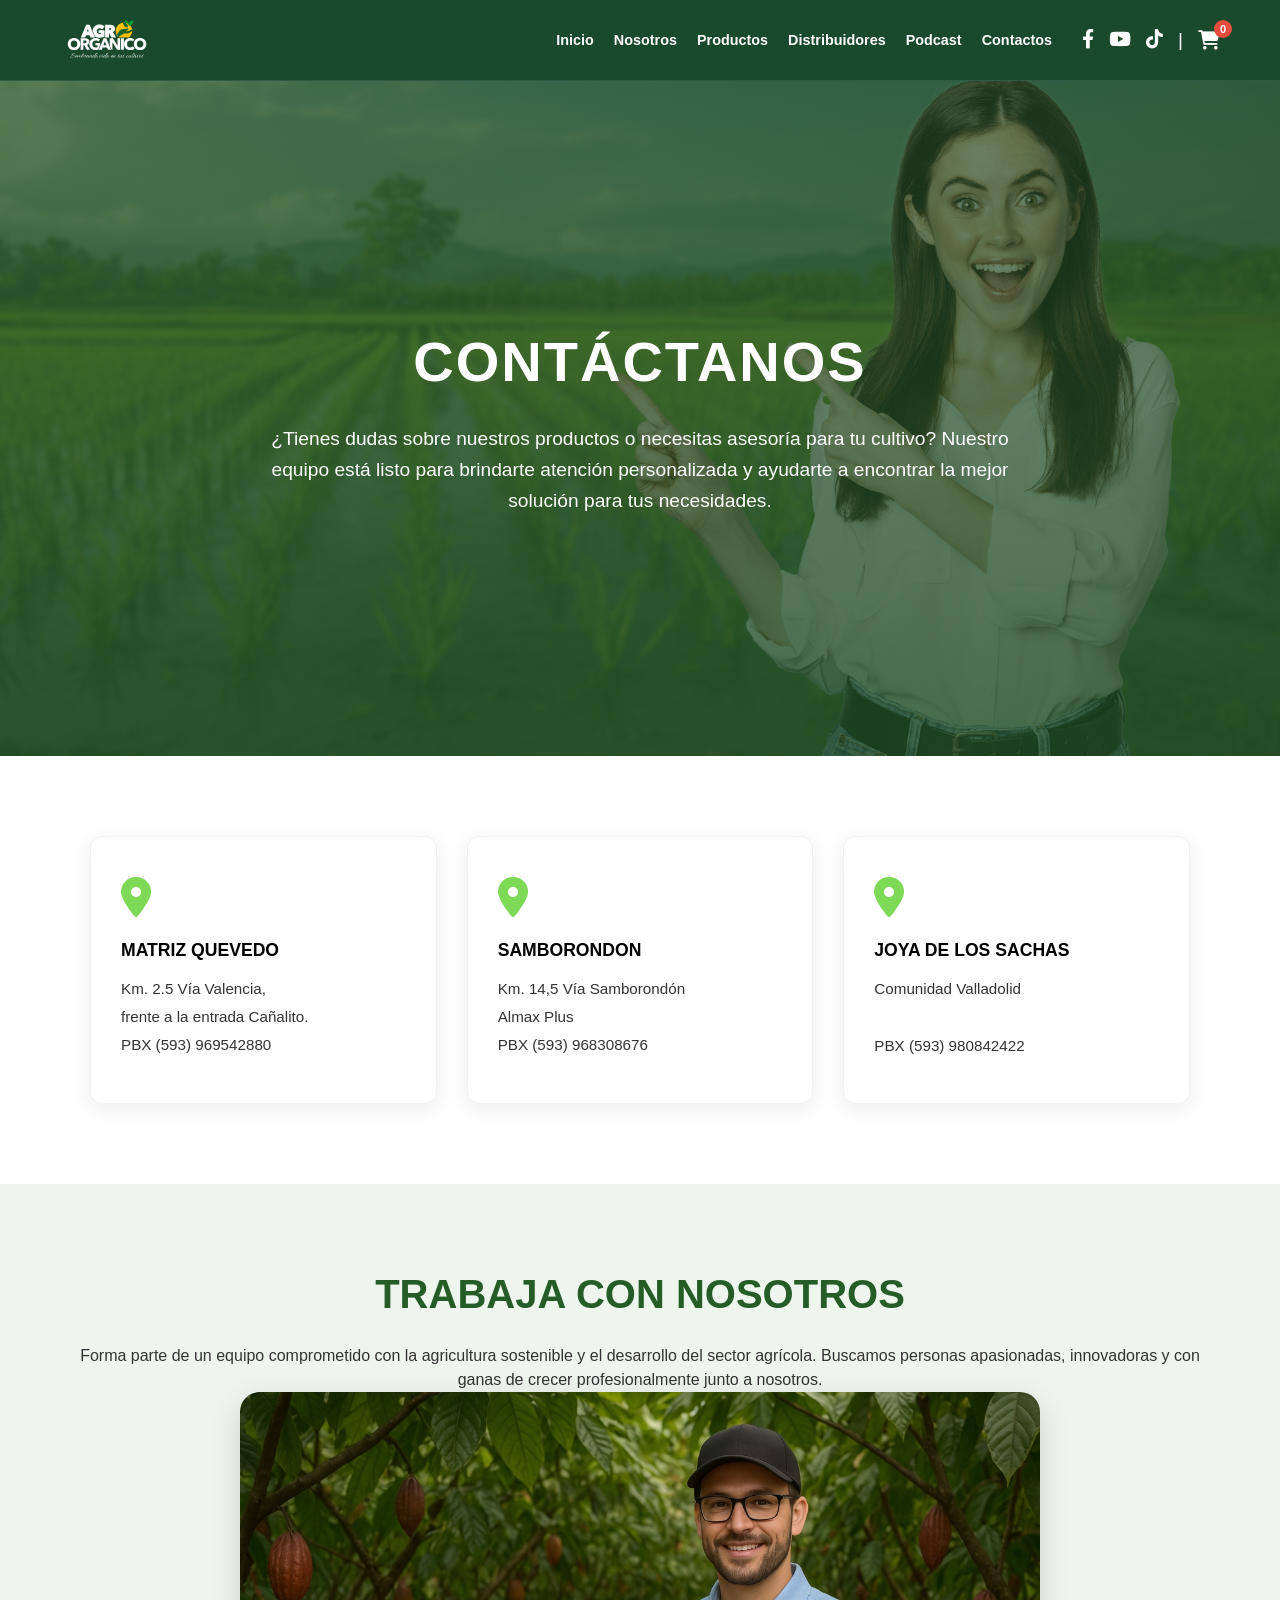
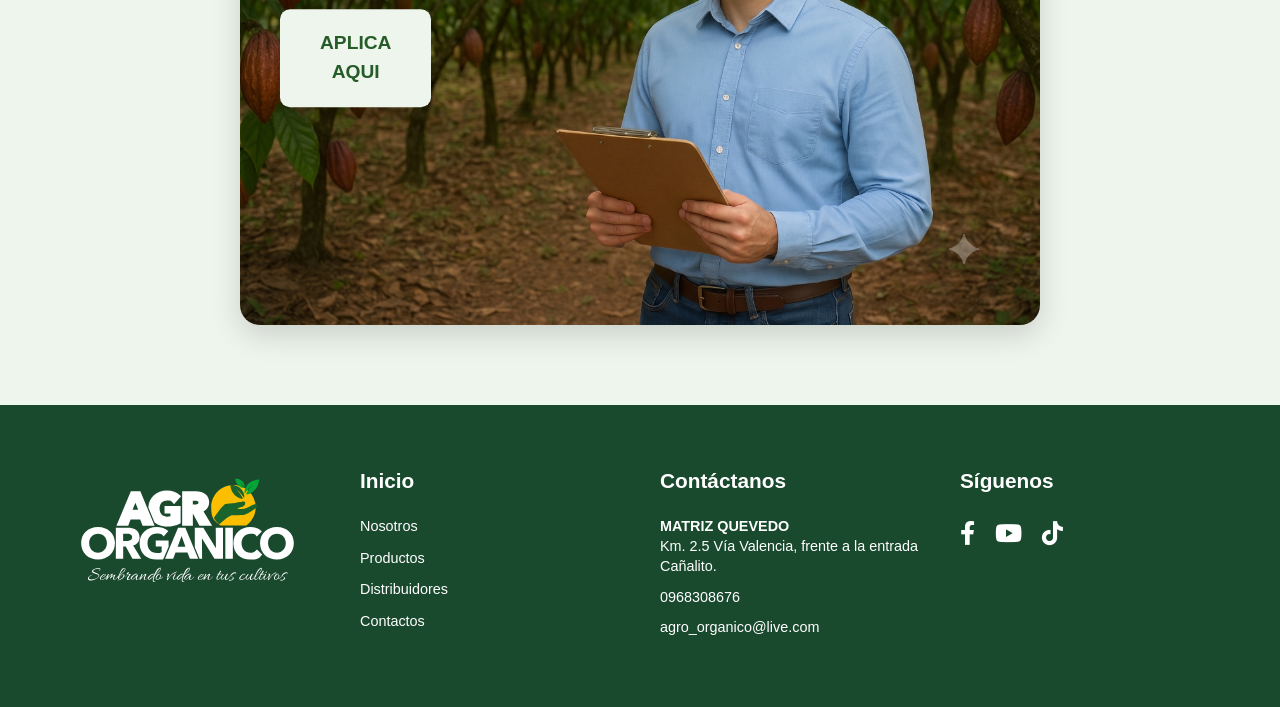
==== commit 0125748b: "Actualizacion" ====
--- a/contactos.html
+++ b/contactos.html
@@ -10,22 +10,32 @@
 
     <style>
         /* Estilos específicos para la página de Contactos */
-        
+        /* Ajuste de la palabra CONTACTANOS exclusivo para celulares */
+        @media (max-width: 768px) {
+            .contact-hero h1 {
+                font-size: 2.2rem; /* Tamaño reducido solo para móvil */
+                letter-spacing: 1px;
+                word-wrap: break-word; /* Evita que la palabra se salga de la pantalla */
+                padding: 0 15px;
+            }
+        }
         /* Banner Principal (Hero) */
         .contact-hero {
-            /* Asegúrate de tener esta imagen en tu carpeta img o cámbiala por la ruta correcta */
-            background-image: linear-gradient(rgba(30, 74, 34, 0.6), rgba(30, 74, 34, 0.8)), url('img/chica-contacto.jpg');
+           
+            background-image: linear-gradient(rgba(30, 74, 34, 0.6), rgba(30, 74, 34, 0.8)), url('img/contactos.jpeg');
             background-size: cover;
             background-position: center;
             color: white;
             text-align: center;
-            padding: 120px 20px;
+            
         }
         .contact-hero h1 {
-            font-size: 3.5rem;
+            font-size: clamp(2.2rem, 8vw, 3.5rem); /* Se adapta solo en celular, en PC se queda grande */
             margin-bottom: 20px;
             font-weight: 800;
             letter-spacing: 2px;
+            word-wrap: break-word; /* Evita que la palabra rompa la pantalla */
+            padding: 0 10px;
         }
         .contact-hero p {
             max-width: 800px;
@@ -142,7 +152,7 @@
 <body>
 
      <header>
-    <div class="container nav-wrapper" style="display: flex; align-items: center; justify-content: space-between;">
+    <div class="container nav-wrapper">
         
         <div class="logo">
             <a href="index.html">
@@ -150,18 +160,23 @@
             </a>
         </div>
         
-        <div class="menu-and-icons" style="display: flex; align-items: center; gap: 30px;">
+        <div class="menu-and-icons">
+            <button class="mobile-menu-btn" id="mobile-menu-btn">
+                <i class="fas fa-bars"></i>
+            </button>
+
             <nav>
-                <ul class="nav-links" style="display: flex; align-items: center; gap: 20px; list-style: none; margin: 0; padding: 0;">
+                <ul class="nav-links" id="nav-links">
                     <li><a href="index.html">Inicio</a></li>
                     <li><a href="nosotros.html">Nosotros</a></li>
                     <li><a href="productos1.html">Productos</a></li>
                     <li><a href="distribuidores.html">Distribuidores</a></li>
+                    <li><a href="podcast.html">Podcast</a></li>
                     <li><a href="contactos.html">Contactos</a></li>
                 </ul>
             </nav>
 
-            <div class="nav-icons" style="display: flex; gap: 15px; align-items: center; font-size: 1.2rem;">
+            <div class="nav-icons">
                 <a href="https://www.facebook.com/agroorganicoec2" target="_blank" style="color: white; text-decoration: none;"><i class="fab fa-facebook-f"></i></a>
                 <a href="https://www.youtube.com/@agroorganicoec" target="_blank" style="color: white; text-decoration: none;"><i class="fab fa-youtube"></i></a>
                 <a href="https://www.tiktok.com/@agro_organico" target="_blank" style="color: white; text-decoration: none;"><i class="fab fa-tiktok"></i></a>
@@ -170,7 +185,7 @@
                 
                 <a href="productos1.html" id="cart-link" style="color: white; text-decoration: none; font-size: 1.2rem; position: relative; display: flex; align-items: center;">
                     <i class="fas fa-shopping-cart"></i>
-                    <span id="cart-count" style="position: absolute; top: -10px; right: -12px; background: #e74c3c; color: white; border-radius: 50%; font-size: 0.7rem; width: 18px; height: 18px; display: flex; align-items: center; justify-content: center; font-weight: bold;">0</span>
+                    <span id="cart-count">0</span>
                 </a>
             </div>
         </div>
@@ -180,7 +195,7 @@
 
     <section class="contact-hero">
         <div class="container">
-            <h1>CONTACTANOS</h1>
+            <h1>CONTÁCTANOS</h1>
             <p>¿Tienes dudas sobre nuestros productos o necesitas asesoría para tu cultivo? Nuestro equipo está listo para brindarte atención personalizada y ayudarte a encontrar la mejor solución para tus necesidades.</p>
         </div>
     </section>
@@ -190,7 +205,7 @@
             
             <div class="location-card">
                 <i class="fas fa-map-marker-alt icon-pin"></i>
-                <h3>MATRIZ</h3>
+                <h3>MATRIZ QUEVEDO</h3>
                 <p>Km. 2.5 Vía Valencia,</p>
                 <p>frente a la entrada Cañalito.</p>
                 <p>PBX (593) 969542880</p>
@@ -221,44 +236,54 @@
             <p>Forma parte de un equipo comprometido con la agricultura sostenible y el desarrollo del sector agrícola. Buscamos personas apasionadas, innovadoras y con ganas de crecer profesionalmente junto a nosotros.</p>
             
             <div class="work-image-wrapper">
-                <img src="img/agronomo-trabaja.jpg" alt="Trabaja con nosotros en Agro Organico">
+                <img src="img/IMAGEN-TRABAJA-AQUI.png" alt="Trabaja con nosotros en Agro Organico">
                 <a href="trabaja-con-nosotros.html" class="btn-aplica">APLICA<br>AQUI</a>
             </div>
         </div>
     </section>
 
-    <footer class="main-footer" style="background-color: #1e4a22; color: white; padding: 40px 0;">
-        <div class="container" style="display: flex; justify-content: space-between; align-items: flex-start; flex-wrap: wrap;">
-            
-            <div style="flex: 1; min-width: 200px;">
-                <img src="img/favicon.svg" alt="Agro Organico Logo" style="height: 80px; margin-bottom: 10px;">
-                <p style="font-style: italic; font-size: 0.9rem;">Sembrando vida en tus cultivos</p>
-            </div>
-
-            <div style="flex: 1; min-width: 150px; line-height: 1.8;">
-                <a href="nosotros.html" style="color: white; text-decoration: none; display: block;">Nosotros</a>
-                <a href="productos1.html" style="color: white; text-decoration: none; display: block;">Productos</a>
-                <a href="blog.html" style="color: white; text-decoration: none; display: block;">Blog</a>
-                <a href="distribuidores.html" style="color: white; text-decoration: none; display: block;">Distribuidores</a>
-                <a href="contactos.html" style="color: white; text-decoration: none; display: block;">Contactos</a>
-            </div>
-
-            <div style="flex: 1; min-width: 250px; line-height: 1.6; font-size: 0.9rem;">
-                <p><strong>MATRIZ QUEVEDO</strong><br>
-                Km. 2.5 Vía Valencia, frente a la<br>
-                entrada Cañalito.</p>
-                <p>0968308676</p>
-                <p>agro_organico@live.com</p>
-            </div>
-
-            <div style="flex: 0; min-width: 100px; display: flex; gap: 15px; font-size: 1.2rem;">
-                <a href="#" style="color: white;"><i class="fab fa-facebook-f"></i></a>
-                <a href="#" style="color: white;"><i class="fab fa-youtube"></i></a>
-                <a href="#" style="color: white;"><i class="fab fa-tiktok"></i></a>
-            </div>
-
-        </div>
-    </footer>
+    <footer class="main-footer">
+    <div class="container footer-content">
+         <div class="footer-logo">
+            <a href="#">
+                <img src="img/favicon.svg" alt="Agro Organico Logo" class="footer-logo-img">
+             </a>
+    </div>
+
+        <div class="footer-column">
+            <h3>Inicio</h3>
+            <ul>
+                <li><a href="nosotros.html">Nosotros</a></li>
+                <li><a href="productos1.html">Productos</a></li>
+                <li><a href="distribuidores.html">Distribuidores</a></li>
+                <li><a href="#">Contactos</a></li>
+            </ul>
+        </div>
+
+        <div class="footer-column">
+            <h3>Contáctanos</h3>
+            <p><strong>MATRIZ QUEVEDO</strong><br>
+            Km. 2.5 Vía Valencia, frente a la entrada Cañalito.</p>
+            <p>0968308676</p>
+            <p>agro_organico@live.com</p>
+        </div>
+
+        <div class="footer-column">
+            <h3>Síguenos</h3>
+            <div class="social-icons">
+                <a href="https://www.facebook.com/agroorganicoec2" target="_blank" rel="noopener noreferrer">
+                    <i class="fab fa-facebook-f"></i>
+                </a>
+                <a href="https://www.youtube.com/@agroorganicoec" target="_blank" rel="noopener noreferrer">
+                    <i class="fab fa-youtube"></i>
+                </a>
+                <a href="https://www.tiktok.com/@agro_organico" target="_blank" rel="noopener noreferrer">
+                    <i class="fab fa-tiktok"></i>
+                </a>
+            </div>
+        </div>
+    </div>
+</footer>
 
 </body>
 </html>
--- a/styles.css
+++ b/styles.css
@@ -1,46 +1,146 @@
-/* --- Variables --- */
+/* --- Variables de Marca --- */
 :root {
     --verde: #438e32;
     --verde-oscuro: #1a4a2e;
     --gris-fondo: #f4f7f6;
     --blanco: #ffffff;
     --texto: #333333;
-}
-
-/* --- Reset --- */
-* { margin: 0; padding: 0; box-sizing: border-box; font-family: 'Helvetica Neue', Arial, sans-serif; }
-body { overflow-x: hidden; color: var(--texto); line-height: 1.5; }
+    --transicion-elegante: cubic-bezier(0.645, 0.045, 0.355, 1);
+}
+
+/* --- Reset General & Bloqueo Anti-Desbordamiento --- */
+* { 
+    margin: 0; 
+    padding: 0; 
+    box-sizing: border-box; 
+    font-family: 'Helvetica Neue', Arial, sans-serif; 
+}
+
+html, body { 
+    overflow-x: hidden; /* Esto arregla el espacio blanco lateral en móviles */
+    width: 100%;
+    margin: 0;
+    padding: 0;
+    color: var(--texto); 
+    line-height: 1.5; 
+}
+
 img { max-width: 100%; height: auto; }
-.container { max-width: 1200px; margin: 0 auto; padding: 0 20px; }
+
+.container { 
+    max-width: 1200px; 
+    margin: 0 auto; 
+    padding: 0 20px; 
+}
+
 .section { padding: 60px 0; }
 .section-title { text-align: center; margin-bottom: 40px; font-weight: 800; font-size: 2rem; }
 .bg-light { background: var(--gris-fondo); }
 
-/* --- Header --- */
-header { padding: 20px 0; background: #fff; border-bottom: 1px solid #eee; }
-.nav-wrapper { display: flex; justify-content: space-between; align-items: center; }
+/* --- Header Estilo Cristal --- */
+header {
+   background-color: var(--verde-oscuro);
+    backdrop-filter: blur(10px);
+    -webkit-backdrop-filter: blur(10px);
+    position: sticky;
+    top: 0;
+    z-index: 1000;
+    padding: 15px 0;
+    border-bottom: 1px solid rgba(255, 255, 255, 0.1);
+    transition: background-color 0.3s ease;
+}
+
+.nav-wrapper {
+    display: flex;
+    align-items: center;
+    justify-content: space-between;
+}
+
+.logo-img {
+    height: 50px;
+    width: auto;
+    display: block;
+}
+
 .logo { color: var(--verde); font-size: 1.5rem; font-weight: 900; }
-.nav-links { display: flex; list-style: none; gap: 20px; }
-.nav-links a { text-decoration: none; color: #555; font-weight: 600; font-size: 0.9rem; }
-
-/* --- Hero Slider --- */
-
-/* El contenedor "ventana" */
+
+/* =========================================
+   ESTILOS DE MENÚ (COMPUTADORA / PC)
+========================================= */
+.menu-and-icons {
+    display: flex;
+    align-items: center;
+    gap: 30px;
+}
+
+.nav-icons {
+    display: flex;
+    align-items: center;
+    gap: 15px;
+    font-size: 1.2rem;
+}
+
+#cart-count {
+    position: absolute;
+    top: -10px;
+    right: -12px;
+    background: #e74c3c;
+    color: white;
+    border-radius: 50%;
+    font-size: 0.7rem;
+    width: 18px;
+    height: 18px;
+    display: flex;
+    align-items: center;
+    justify-content: center;
+    font-weight: bold;
+}
+
+.mobile-menu-btn {
+    display: none; 
+    background: transparent;
+    border: none;
+    color: white;
+    font-size: 1.8rem;
+    cursor: pointer;
+}
+
+.nav-links {
+    display: flex;
+    align-items: center;
+    gap: 20px;
+    list-style: none;
+    margin: 0;
+    padding: 0;
+}
+
+.nav-links a { 
+    text-decoration: none; 
+    color: #ffffff; 
+    font-weight: 600; 
+    font-size: 0.9rem; 
+}
+
+
+/* --- Hero Slider (Transición Moderna) --- */
 .hero-slider {
     width: 100%;
-    height: 70vh; /* Ajusta la altura a tu gusto */
+    height: 75vh;
     overflow: hidden; 
     position: relative;
     background: #000;
 }
 
-/* El riel que contiene las fotos en fila */
-
-
-/* Cada slide individual */
+.slider-track {
+    display: flex;
+    width: fit-content;
+    transition: transform 1.2s var(--transicion-elegante);
+    will-change: transform;
+}
+
 .slide {
-    width: 100vw; /* Cada uno ocupa el ancho total de la pantalla */
-    height: 70vh;
+    width: 100vw; 
+    height: 75vh;
     position: relative;
     flex-shrink: 0;
 }
@@ -50,32 +150,33 @@
     height: 100%;
     object-fit: cover;
     display: block;
-}
-
-.slider-track {
-    display: flex;
-    width: fit-content;
-    /* NO debe haber ninguna línea de transition aquí */
-    will-change: transform;
-}
-
-/* El texto mantiene su propia animación independiente */
+    transition: transform 6s ease;
+}
+
+.slide.active img { transform: scale(1.08); }
+
 .hero-text {
     position: absolute;
-    top: 50%;
+    top: 55%;
     left: 8%;
     transform: translateY(-50%);
+    color: white;
+    z-index: 10;
+    max-width: 550px;
+    text-shadow: 2px 2px 15px rgba(0,0,0,0.5);
     opacity: 0;
     filter: blur(10px);
-    transition: opacity 1s ease 0.6s, filter 1s ease 0.6s;
-    z-index: 10;
+    transition: all 1s ease 0.4s;
 }
 
 .slide.active .hero-text {
     opacity: 1;
     filter: blur(0);
-}
-/* Botón Verde Estilo Imagen */
+    top: 50%;
+}
+
+.hero-text h1 { font-size: 3.5rem; font-weight: 800; margin-bottom: 15px; }
+
 .btn-green-solid {
     background-color: #28c745;
     color: white;
@@ -89,19 +190,22 @@
     text-decoration: none;
 }
 
-
-/* Estilo específico para el slide de Triplexac */
+.btn-green-solid:hover {
+    background-color: #21a33a;
+    transform: scale(1.05);
+}
+
 .triplexac-slide {
-    left: 8%; /* Lo alinea a la izquierda como en la foto */
-    max-width: 450px; /* Limita el ancho del texto */
+    left: 8%;
+    max-width: 450px;
     text-align: left;
 }
 
 .triplexac-slide h1 {
-    font-size: 4rem; /* Tamaño grande para el título */
+    font-size: 4rem;
     font-weight: 800;
     margin-bottom: 20px;
-    text-shadow: 2px 2px 10px rgba(0,0,0,0.3); /* Sombra para legibilidad */
+    text-shadow: 2px 2px 10px rgba(0,0,0,0.3);
 }
 
 .triplexac-slide p {
@@ -112,25 +216,11 @@
     text-shadow: 1px 1px 5px rgba(0,0,0,0.5);
 }
 
-/* Botón verde sólido como el de la imagen */
-
-
-.btn-green-solid:hover {
-    background-color: #21a33a;
-    transform: scale(1.05);
-}
-
-/* Ajuste para móviles */
-@media (max-width: 768px) {
-    .triplexac-slide h1 { font-size: 2.5rem; }
-    .triplexac-slide { text-align: center; left: 5%; right: 5%; }
-}
-
 /* --- Grillas Flexibles --- */
 .grid-categories { display: flex; justify-content: center; gap: 15px; flex-wrap: wrap; }
 .grid-responsive { display: grid; grid-template-columns: repeat(auto-fit, minmax(280px, 1fr)); gap: 30px; }
 
-/* --- Tarjetas de Categoría (Efecto Profesional) --- */
+/* --- Tarjetas de Categoría --- */
 .card-cat { 
     width: 200px; 
     background: #fff; 
@@ -140,14 +230,11 @@
     text-align: center; 
     box-shadow: 0 5px 15px rgba(0,0,0,0.05); 
     cursor: pointer;
-    /* Transición súper fluida (cubic-bezier le da un pequeño rebote elegante) */
     transition: all 0.4s cubic-bezier(0.175, 0.885, 0.32, 1.275); 
 }
 
-/* Efecto Hover principal en la tarjeta */
 .card-cat:hover {
-    transform: translateY(-12px); /* Eleva la tarjeta */
-    /* Sombra más amplia y con un ligero tono verde de la marca */
+    transform: translateY(-12px); 
     box-shadow: 0 18px 35px rgba(67, 142, 50, 0.15); 
     border-color: rgba(67, 142, 50, 0.3);
 }
@@ -160,208 +247,19 @@
     transition: background 0.4s ease;
 }
 
-/* Oscurece el fondo verde al pasar el mouse */
-.card-cat:hover .icon-top {
-    background: var(--verde-oscuro);
-}
-
-/* Animación individual del ícono (fontawesome) */
-.icon-top i {
-    transition: transform 0.4s cubic-bezier(0.175, 0.885, 0.32, 1.275);
-}
-
-/* Hace que el ícono crezca un 20% al hacer hover en la tarjeta */
-.card-cat:hover .icon-top i {
-    transform: scale(1.2); 
-}
-
-.info-cat { 
-    padding: 15px; 
-    transition: background 0.4s ease;
-}
-
-.info-cat h3 { 
-    color: var(--verde); 
-    font-size: 0.95rem; 
-    margin-bottom: 5px; 
-    font-weight: 800;
-}
-
-.info-cat p { 
-    font-size: 0.75rem; 
-    color: #999; 
-}
-
-/* --- Distribuidores --- */
+.card-cat:hover .icon-top { background: var(--verde-oscuro); }
+.icon-top i { transition: transform 0.4s cubic-bezier(0.175, 0.885, 0.32, 1.275); }
+.card-cat:hover .icon-top i { transform: scale(1.2); }
+
+.info-cat { padding: 15px; transition: background 0.4s ease; }
+.info-cat h3 { color: var(--verde); font-size: 0.95rem; margin-bottom: 5px; font-weight: 800; }
+.info-cat p { font-size: 0.75rem; color: #999; }
+
+/* --- Distribuidores Home --- */
 .split-view { display: flex; align-items: center; gap: 50px; }
 .text-side, .map-side { flex: 1; }
 .btn-green { background: var(--verde); color: #fff; border: none; padding: 12px 35px; border-radius: 5px; font-weight: bold; cursor: pointer; margin-top: 20px; }
 
-/* --- CTA Section (Efecto Profesional sin botones) --- */
-.cta-dark { 
-    background: var(--verde-oscuro); 
-    color: #fff; 
-    padding: 70px 0; 
-    text-align: center; 
-}
-
-.cta-item { 
-    border: 1px solid rgba(255, 255, 255, 0.2); 
-    padding: 40px 20px; /* Aumenté un poco el padding para compensar el espacio del botón */
-    border-radius: 10px; 
-    cursor: pointer;
-    background: transparent;
-    /* Misma transición fluida */
-    transition: all 0.4s cubic-bezier(0.175, 0.885, 0.32, 1.275); 
-}
-
-/* Efecto Hover en las tarjetas oscuras */
-.cta-item:hover {
-    transform: translateY(-12px);
-    background: rgba(255, 255, 255, 0.05); /* Le da un brillo sutil al fondo */
-    border-color: rgba(255, 255, 255, 0.6); /* El borde se ilumina */
-    box-shadow: 0 15px 30px rgba(0, 0, 0, 0.4); /* Sombra oscura para dar profundidad */
-}
-
-.cta-item i { 
-    font-size: 3.5rem; /* Ícono un poco más grande */
-    margin-bottom: 20px; 
-    transition: transform 0.4s cubic-bezier(0.175, 0.885, 0.32, 1.275);
-}
-
-/* El ícono crece al pasar el mouse */
-.cta-item:hover i {
-    transform: scale(1.2); 
-}
-
-.cta-item h3 {
-    font-size: 1.1rem;
-    font-weight: 800;
-}
-
-/* --- Testimonios y Videos --- */
-.test-card { text-align: center; padding: 20px; }
-.avatar { width: 80px; height: 80px; background: #ddd; border-radius: 50%; margin: 0 auto 15px; }
-.video-card { text-align: left; }
-.video-thumb { position: relative; border-radius: 10px; overflow: hidden; margin-bottom: 10px; }
-.play-tag { position: absolute; bottom: 10px; left: 10px; background: rgba(0,0,0,0.7); color: #fff; padding: 3px 8px; font-size: 0.7rem; border-radius: 4px; }
-.video-card p { font-weight: bold; font-size: 0.8rem; }
-
-/* --- Footer Estilo Profesional --- */
-.main-footer {
-    background-color: #1a4a2e; /* Verde oscuro de la imagen */
-    color: #ffffff;
-    padding: 60px 0;
-    font-size: 0.9rem;
-}
-
-.footer-content {
-    display: grid;
-    grid-template-columns: 1.5fr 1fr 1.5fr 1fr;
-    gap: 40px;
-}
-
-/* Logo Vectorial CSS */
-.agro-text { font-size: 2.5rem; font-weight: 900; display: block; line-height: 1; }
-.organico-text { font-size: 2.5rem; font-weight: 900; display: block; line-height: 1; margin-top: -5px; }
-.slogan { font-family: 'Cursive', sans-serif; font-style: italic; margin-top: 10px; font-size: 1.1rem; }
-
-.footer-column h3 {
-    font-size: 1.3rem;
-    margin-bottom: 20px;
-    font-weight: 600;
-}
-
-.footer-column ul { list-style: none; padding: 0; }
-.footer-column ul li { margin-bottom: 10px; }
-.footer-column ul li a { color: #fff; text-decoration: none; transition: opacity 0.3s; }
-.footer-column ul li a:hover { opacity: 0.7; }
-
-.footer-column p { margin-bottom: 10px; line-height: 1.4; }
-
-.social-icons {
-    display: flex;
-    gap: 20px;
-    font-size: 1.5rem;
-}
-
-.social-icons a { color: #fff; text-decoration: none; }
-
-/* Ajuste para móviles */
-@media (max-width: 768px) {
-    .footer-content {
-        grid-template-columns: 1fr;
-        text-align: center;
-    }
-    .social-icons { justify-content: center; }
-}
-
-/* --- MEDIA QUERIES (Ajustes Celular) --- */
-@media (max-width: 768px) {
-    .nav-links { display: none; } /* Oculta menú simple en móvil */
-    .hero-slider { height: 45vh; }
-    .hero-text h1 { font-size: 2.2rem; }
-    
-    /* Categorías en 2 columnas */
-    .grid-categories { display: grid; grid-template-columns: 1fr 1fr; padding: 0 10px; }
-    .card-cat { width: 100%; }
-    
-    /* Secciones de 1 sola columna */
-    .split-view { flex-direction: column; text-align: center; }
-    .footer-content { flex-direction: column; text-align: center; gap: 30px; }
-    
-    .section-title { font-size: 1.6rem; }
-}
-.logo-img {
-    height: 50px; /* Ajusta la altura según prefieras */
-    width: auto;
-    display: block;
-}
-
-/* Opcional: Centrar verticalmente en el nav-wrapper */
-.nav-wrapper {
-    display: flex;
-    align-items: center;
-    justify-content: space-between;
-}
-header {
-    /* El cuarto valor (0.9) controla la transparencia (0 es invisible, 1 es sólido) */
-    background-color: rgba(51, 118, 85, 0.7); 
-    
-    /* Para un efecto moderno, añade un ligero desenfoque al fondo */
-    backdrop-filter: blur(10px);
-    -webkit-backdrop-filter: blur(10px);
-    
-    /* Asegúrate de que el header se mantenga arriba si el diseño lo requiere */
-    position: sticky;
-    top: 0;
-    z-index: 1000;
-    
-    /* Otros estilos básicos */
-    padding: 15px 0;
-    transition: background-color 0.3s ease;
-}
-
-/* Asegúrate de que los enlaces sean visibles sobre el verde */
-.nav-links a {
-    color: #ffffff;
-    text-decoration: none;
-    font-weight: 500;
-}
-
-/* Elimina los espacios automáticos del navegador */
-* {
-    margin: 0;
-    padding: 0;
-    box-sizing: border-box;
-}
-
-body {
-    margin: 0;
-    padding: 0;
-}
-
-/* --- Botón Distribuidores (Estilo Outline) --- */
 .btn-outline-green {
     background: transparent;
     color: var(--verde);
@@ -372,43 +270,15 @@
     cursor: pointer;
     margin-top: 20px;
     transition: all 0.3s ease;
-    display: inline-block;  /* Permite que el margen superior funcione correctamente */
-    margin-top: 20px;       /* Crea el espacio que falta entre el texto y el botón */
-    text-decoration: none;  /* Quita el subrayado del texto */
-}
-
+    display: inline-block;
+    text-decoration: none;
+}
 .btn-outline-green:hover {
     background: var(--verde);
     color: #fff;
     box-shadow: 0 4px 10px rgba(67, 142, 50, 0.2);
 }
 
-/* --- Ajustes específicos para el Mapa SVG --- */
-.map-side {
-    display: flex;
-    justify-content: flex-end; /* Empuja el mapa hacia la derecha */
-    align-items: center;
-}
-
-.mapa-ecuador {
-    width: 100%;
-    max-width: 650px; /* Controla el tamaño máximo */
-    transform: scale(1.15); /* Agranda el mapa ligeramente para que llene el espacio como en tu diseño */
-    transition: transform 0.3s ease;
-}
-
-/* Opcional: Ajuste para pantallas móviles para que el mapa no se vea cortado */
-@media (max-width: 768px) {
-    .mapa-ecuador {
-        transform: scale(1); /* Quitamos la escala en celular para evitar desbordes */
-        max-width: 100%;
-        margin-top: 20px;
-    }
-}
-
-
-
-/* --- Efecto de Zoom Fijo (Se acerca y se queda) --- */
 .map-side {
     display: flex;
     justify-content: flex-end;
@@ -431,1127 +301,384 @@
     height: auto;
     display: block;
     filter: drop-shadow(5px 15px 10px rgba(0,0,0,0.1));
-    
-    /* - 4s: Duración del movimiento.
-       - ease-out: Empieza rápido y termina suave.
-       - forwards: CLAVE. Mantiene el último fotograma de la animación.
-    */
     animation: zoomYFijar 4s ease-out forwards;
-    
-    /* Estado inicial para que no salte al empezar */
     transform: rotateX(10deg) rotateY(-5deg) scale(1.1);
 }
 
 @keyframes zoomYFijar {
-    0% { 
-        transform: rotateX(10deg) rotateY(-5deg) scale(1.1) translateX(0); 
-    }
-    100% { 
-        /* Posición final donde se quedará estático */
-        transform: rotateX(15deg) rotateY(5deg) scale(1.3) translateX(-30px); 
-    }
-}
-
-/* Ajuste para móviles */
-@media (max-width: 768px) {
-    .map-frame {
-        height: 380px;
-        margin-top: 20px;
-    }
-    
-    @keyframes zoomYFijar {
-        0% { transform: rotateX(5deg) scale(1.1); }
-        100% { transform: rotateX(10deg) scale(1.3); }
-    }
-}
-
-
-
-
-
-
-
-
-
-
-
-
-
-
-
-
-
-
-
-
-
-/* --- Estilos para la Página de Productos1 --- */
-/* --- Hero Productos (Fondo del PDF) --- */
-.hero-products-page {
-    background-image: linear-gradient(rgba(0,0,0,0.4), rgba(0,0,0,0.4)), url('img/nuestros_productos.jpeg');
-    height: 50vh;
-    background-size: cover;
-    background-position: center;
-    display: flex;
-    align-items: center;
-    color: #fff;
-    text-align: center;
-}
-.hero-content { width: 100%; }
-.hero-content h1 { font-size: 3rem; font-weight: 800; margin-bottom: 10px; }
-.btn-tech-consult {
-    background: #4caf50;
-    color: white;
-    padding: 15px 35px;
-    border: none;
-    border-radius: 8px;
-    font-weight: bold;
-    font-size: 1.1rem;
+    0% { transform: rotateX(10deg) rotateY(-5deg) scale(1.1) translateX(0); }
+    100% { transform: rotateX(15deg) rotateY(5deg) scale(1.3) translateX(-30px); }
+}
+
+/* --- CTA Section --- */
+.cta-dark { 
+    background: var(--verde-oscuro); 
+    color: #fff; 
+    padding: 70px 0; 
+    text-align: center; 
+}
+
+.cta-item { 
+    border: 1px solid rgba(255, 255, 255, 0.2); 
+    padding: 40px 20px;
+    border-radius: 10px; 
     cursor: pointer;
-    margin-top: 20px;
-}
-
-/* --- Layout Principal --- */
-.main-products-layout { display: flex; gap: 40px; margin-top: 40px; }
-
-/* --- Sidebar Estilo Imagen --- */
-.sidebar-filter { width: 280px; flex-shrink: 0; }
-.sidebar-title { font-size: 1.5rem; font-weight: 800; margin-bottom: 20px; color: #333; }
-.categories-container {
-    background: #fff;
-    border: 1px solid #f0f0f0;
-    border-radius: 12px;
-    box-shadow: 0 4px 15px rgba(0,0,0,0.05);
-    overflow: hidden;
-}
-.cat-list-vertical { list-style: none; }
-.cat-item-v {
-    display: flex;
-    justify-content: space-between;
-    align-items: center;
-    padding: 18px 20px;
-    border-bottom: 1px solid #f5f5f5;
-    cursor: pointer;
-    font-weight: 600;
-    color: #444;
-}
-.cat-item-v.active { background: #f7fcf5; color: #2d5a27; }
-.cat-label { display: flex; align-items: center; gap: 15px; }
-.cat-label i { font-size: 1.2rem; color: #438e32; }
-.cat-item-v .fa-caret-down { color: #438e32; opacity: 0.6; }
-
-/* --- Grilla y Banner de Apoyo --- */
-.products-display { flex-grow: 1; }
-.products-grid-inner {
+    background: transparent;
+    transition: all 0.4s cubic-bezier(0.175, 0.885, 0.32, 1.275); 
+}
+
+.cta-item:hover {
+    transform: translateY(-12px);
+    background: rgba(255, 255, 255, 0.05);
+    border-color: rgba(255, 255, 255, 0.6);
+    box-shadow: 0 15px 30px rgba(0, 0, 0, 0.4);
+}
+
+.cta-item i { 
+    font-size: 3.5rem; 
+    margin-bottom: 20px; 
+    transition: transform 0.4s cubic-bezier(0.175, 0.885, 0.32, 1.275);
+}
+
+.cta-item:hover i { transform: scale(1.2); }
+.cta-item h3 { font-size: 1.1rem; font-weight: 800; }
+
+/* --- Testimonios y Videos --- */
+.test-card { text-align: center; padding: 20px; }
+.avatar { width: 80px; height: 80px; background: #ddd; border-radius: 50%; margin: 0 auto 15px; }
+.video-card { text-align: left; }
+.video-card p { font-weight: bold; font-size: 0.8rem; }
+
+/* --- Footer --- */
+.main-footer {
+    background-color: #1a4a2e;
+    color: #ffffff;
+    padding: 60px 0;
+    font-size: 0.9rem;
+}
+
+.footer-content {
     display: grid;
-    grid-template-columns: repeat(auto-fill, minmax(220px, 1fr));
-    gap: 30px;
-    margin-bottom: 50px;
-}
-.product-item-card { text-align: center; }
-.prod-img-wrapper { 
-    background: #fff; 
-    padding: 15px; 
-    border-radius: 10px; 
-    margin-bottom: 15px; 
-    box-shadow: 0 2px 10px rgba(0,0,0,0.05);
-}
-
-.whatsapp-support-banner {
-    background: #fff;
-    padding: 30px;
-    border-radius: 15px;
-    display: flex;
-    justify-content: space-between;
-    align-items: center;
-    box-shadow: 0 4px 20px rgba(0,0,0,0.05);
-}
-.btn-wa-large {
-    background: #25d366;
-    color: white;
-    text-decoration: none;
-    padding: 12px 25px;
-    border-radius: 5px;
-    font-weight: bold;
-    display: flex;
-    align-items: center;
-    gap: 10px;
-}
-
-/* --- Distribuidores --- */
-.split-view-dist { display: flex; align-items: center; gap: 50px; }
-.dist-text, .dist-map { flex: 1; }
-.map-img-anim {
-    width: 100%;
-    animation: zoomMap 4s ease-out forwards;
-}
-
-@keyframes zoomMap {
-    from { transform: scale(1); }
-    to { transform: scale(1.1); }
-}
-
-/* Mobile */
-@media (max-width: 768px) {
-    .main-products-layout, .split-view-dist, .whatsapp-support-banner {
-        flex-direction: column;
-        text-align: center;
-    }
-    .sidebar-filter { width: 100%; }
-}
-
-
-
-
-
-
-
-
-
-
-
-
-
-
-
-
-
-
-
-
-
-
-
-
-
-
-
-
-/* --- Layout Detalle de Producto --- */
-.product-detail-layout {
-    display: flex;
-    gap: 60px;
-}
-
-.product-sidebar { width: 350px; flex-shrink: 0; }
-.main-product-img {
-    background: #fff;
-    padding: 20px;
-    border-radius: 15px;
-    box-shadow: 0 5px 20px rgba(0,0,0,0.05);
-}
-
-.product-info-content { flex-grow: 1; }
-.prod-main-title { font-size: 3rem; font-weight: 900; color: var(--verde); }
-.prod-subtitle { font-size: 1.5rem; color: #666; margin-bottom: 25px; }
-
-.prod-description { font-size: 1.1rem; line-height: 1.8; margin-bottom: 30px; }
-
-.btn-quote {
-    display: inline-block;
-    background: var(--verde);
-    color: #fff;
-    padding: 15px 40px;
-    border-radius: 8px;
-    text-decoration: none;
-    font-weight: bold;
-    margin-bottom: 40px;
-}
-
-/* Tabs de Información Técnica */
-.info-tabs { margin-bottom: 50px; border: 1px solid #eee; border-radius: 10px; overflow: hidden; }
-.tab-header { display: flex; background: #f9f9f9; border-bottom: 1px solid #eee; }
-.tab-item { padding: 15px 25px; cursor: pointer; font-weight: bold; color: #777; }
-.tab-item.active { background: #fff; color: var(--verde); border-top: 3px solid var(--verde); }
-.tab-body { padding: 30px; background: #fff; }
-.tab-body ul { list-style: none; }
-.tab-body li { margin-bottom: 12px; position: relative; padding-left: 25px; }
-.tab-body li::before { content: "✓"; position: absolute; left: 0; color: var(--verde); font-weight: bold; }
-
-/* Productos Relacionados */
-.related-section { border-top: 1px solid #eee; padding-top: 40px; }
-.related-grid { display: grid; grid-template-columns: repeat(3, 1fr); gap: 20px; margin-top: 20px; }
-.related-card { text-align: center; background: #fff; padding: 15px; border-radius: 10px; }
-.related-card img { width: 120px; margin-bottom: 10px; }
-
-/* Animación del Mapa (Misma lógica anterior) */
-.map-frame { height: 500px; overflow: hidden; border-radius: 20px; }
-.mapa-ecuador { animation: zoomYFijar 4s ease-out forwards; }
-
-
-
-
-
-
-
-
-
-
-/* --- Hero Distribuidores --- */
-.hero-distribuidores {
-    /* Separamos el background-image para evitar conflictos de sintaxis */
-    background-image: linear-gradient(rgba(26, 74, 46, 0.4), rgba(26, 74, 46, 0.4)), url('img/distribuidores.jpeg');
-    background-size: cover;
-    background-position: center;
-    background-repeat: no-repeat;
-    
-    height: 45vh;
-    display: flex;
-    align-items: center;
-    justify-content: center;
-    text-align: center;
-    color: #fff;
-}
-
-.hero-dist-content h1 { font-size: 3.5rem; font-weight: 800; margin-bottom: 15px; }
-.hero-dist-content p { max-width: 800px; margin: 0 auto; font-size: 1.1rem; line-height: 1.6; }
-
-/* --- Buscador de Distribuidores --- */
-.map-search-header { text-align: center; margin-bottom: 40px; }
-.map-search-header h2 { color: var(--verde-oscuro); font-size: 2rem; }
-
-.distributor-finder-layout {
-    display: flex;
-    height: 600px;
-    background: #fff;
-    border-radius: 12px;
-    overflow: hidden;
-    box-shadow: 0 10px 30px rgba(0,0,0,0.1);
-}
-
-.distributor-list {
-    width: 350px;
-    overflow-y: auto;
-    background: #fdfdfd;
-    border-right: 1px solid #eee;
-}
-
-.list-count {
-    background: var(--verde-oscuro);
-    color: #fff;
-    padding: 15px;
-    font-weight: bold;
-    font-size: 0.9rem;
-}
-
-.distributor-item {
-    padding: 20px;
-    border-bottom: 1px solid #f0f0f0;
-    cursor: pointer;
-    transition: 0.3s;
-}
-
-.distributor-item:hover { background: #f4f7f4; }
-.distributor-item.active { border-left: 5px solid var(--verde); background: #f4f7f4; }
-
-.distributor-item h3 { color: var(--verde); font-size: 1.1rem; margin-bottom: 10px; }
-.distributor-item p { font-size: 0.85rem; color: #666; margin-bottom: 5px; }
-.distributor-item i { color: var(--verde); width: 20px; }
-
-.tag-province {
-    display: inline-block;
-    margin-top: 10px;
-    color: orange;
-    font-weight: bold;
-    font-size: 0.75rem;
-}
-
-.map-container { flex-grow: 1; position: relative; }
-.map-mockup { width: 100%; height: 100%; background: #e5e3df; }
-
-/* Ajustes responsivos */
-@media (max-width: 992px) {
-    .distributor-finder-layout { flex-direction: column; height: auto; }
-    .distributor-list { width: 100%; height: 400px; }
-    .map-container { height: 400px; }
-}
-
-
-
-/* --- Variables de Marca --- */
-:root {
-    --verde: #438e32;
-    --verde-oscuro: #1a4a2e;
-    --gris-fondo: #f4f7f6;
-    --blanco: #ffffff;
-    --texto: #333333;
-    --transicion-elegante: cubic-bezier(0.645, 0.045, 0.355, 1);
-}
-
-/* --- Reset General --- */
-* { 
-    margin: 0; 
-    padding: 0; 
-    box-sizing: border-box; 
-    font-family: 'Helvetica Neue', Arial, sans-serif; 
-}
-
-body { 
-    overflow-x: hidden; 
-    color: var(--texto); 
-    line-height: 1.5; 
-}
-
-img { max-width: 100%; height: auto; }
-
-.container { 
-    max-width: 1200px; 
-    margin: 0 auto; 
-    padding: 0 20px; 
-}
-
-/* --- Header Estilo Cristal --- */
-header {
-    background-color: rgba(51, 118, 85, 0.7); 
-    backdrop-filter: blur(10px);
-    -webkit-backdrop-filter: blur(10px);
-    position: sticky;
-    top: 0;
-    z-index: 1000;
-    padding: 15px 0;
-    border-bottom: 1px solid rgba(255, 255, 255, 0.1);
-}
-
-.nav-wrapper { 
-    display: flex; 
-    justify-content: space-between; 
-    align-items: center; 
-}
-
-.logo-img {
-    height: 50px;
-    width: auto;
-}
-
-.nav-links { 
-    display: flex; 
-    list-style: none; 
-    gap: 20px; 
-}
-
-.nav-links a { 
-    text-decoration: none; 
-    color: #ffffff; 
-    font-weight: 600; 
-    font-size: 0.9rem; 
-}
-
-/* --- Hero Slider (Transición Moderna) --- */
-.hero-slider {
-    width: 100%;
-    height: 75vh; /* Altura un poco más amplia para elegancia */
-    overflow: hidden; 
-    position: relative;
-    background: #000;
-}
-
-.slider-track {
-    display: flex;
-    width: fit-content;
-    /* Movimiento fluido tipo Apple */
-   transition: transform 1.2s var(--transicion-elegante);
-    will-change: transform;
-}
-
-.slide {
-    width: 100vw; 
-    height: 75vh;
-    position: relative;
-    flex-shrink: 0;
-}
-
-.slide img {
-    width: 100%;
-    height: 100%;
-    object-fit: cover;
-    display: block;
-    /* Efecto de zoom suave al estar activo */
-    transition: transform 6s ease;
-}
-
-.slide.active img {
-    transform: scale(1.08);
-}
-
-/* --- Texto del Slide con Efectos --- */
-.hero-text {
-    position: absolute;
-    top: 55%;
-    left: 8%;
-    transform: translateY(-50%);
-    color: white;
-    z-index: 10;
-    max-width: 550px;
-    text-shadow: 2px 2px 15px rgba(0,0,0,0.5);
-    
-    /* Estado inicial (oculto) */
-    opacity: 0;
-    filter: blur(10px);
-    transition: all 1s ease 0.4s;
-}
-
-.slide.active .hero-text {
-    opacity: 1;
-    filter: blur(0);
-    top: 50%; /* Sube ligeramente al aparecer */
-}
-
-.hero-text h1 {
-    font-size: 3.5rem;
-    font-weight: 800;
-    margin-bottom: 15px
-    }
-
-    .carousel-container {
-    position: relative;
-    display: flex;
-    align-items: center;
-    max-width: 1200px;
-    margin: 0 auto;
-}
-
-.carousel-track-container {
-    overflow: hidden;
-    width: 100%;
-}
-
-.carousel-track {
-    display: flex;
-    transition: transform 0.5s ease-in-out;
-    gap: 20px; /* Espacio entre productos */
-}
-
-.prod-card {
-    min-width: calc(33.33% - 20px); /* Muestra 3 productos en desktop */
-    box-sizing: border-box;
-}
-
-/* Botones de navegación */
-.prev-btn, .next-btn {
-    background: #2e7d32;
-    color: white;
-    border: none;
-    padding: 15px;
-    cursor: pointer;
-    z-index: 10;
-    border-radius: 50%;
-    margin: 0 10px;
-}
-
-/* Ajuste para móviles */
-@media (max-width: 768px) {
-    .prod-card {
-        min-width: calc(100% - 20px); /* 1 producto en móviles */
-    }
-}
-
-
-
-
-
-
-
-
-
-
-
-/* Sección Valores */
-.valores-section {
-    padding: 80px 0;
-    background-color: #f9fbf9; /* Un blanco con un toque verde muy sutil */
-}
-
-.section-title {
-    text-align: center;
-    font-size: 2.5rem;
-    color: #2d5a27; /* Verde oscuro orgánico */
-    margin-bottom: 50px;
-    text-transform: uppercase;
-}
-
-.valores-grid {
-    display: grid;
-    grid-template-columns: repeat(auto-fit, minmax(280px, 1fr));
-    gap: 30px;
-}
-
-.valor-card {
-    background: #fff;
-    padding: 40px 30px;
-    border-radius: 15px;
-    text-align: center;
-    box-shadow: 0 10px 30px rgba(0,0,0,0.05);
-    transition: transform 0.3s ease, box-shadow 0.3s ease;
-    border-bottom: 4px solid #7cb342; /* Verde Agro */
-}
-
-.valor-card:hover {
-    transform: translateY(-10px);
-    box-shadow: 0 15px 40px rgba(0,0,0,0.1);
-}
-
-.valor-card i {
-    font-size: 3rem;
-    color: #7cb342;
-    margin-bottom: 20px;
-}
-
-.valor-card h3 {
-    font-size: 1.5rem;
-    color: #333;
-    margin-bottom: 15px;
-}
-
-.valor-card p {
-    color: #666;
-    line-height: 1.6;
-    font-size: 0.95rem;
-}
-
-/* --- Carrusel de productos destacados --- */
-.featured-products-section {
-    background:
-        linear-gradient(180deg, #ffffff 0%, #f5f8f3 100%);
-    overflow: hidden;
-}
-
-.featured-products-header {
-    max-width: 760px;
-    text-align: center;
-    margin-bottom: 34px;
-}
-
-.featured-products-header .section-title {
-    margin-bottom: 12px;
-    color: #173f29;
-    line-height: 1.1;
-}
-
-.featured-products-header p {
-    color: #5b665e;
-    font-size: 1rem;
-}
-
-.featured-products-section .section-kicker {
-    display: inline-flex;
-    align-items: center;
-    gap: 8px;
-    color: #b86e15;
-    font-size: 0.78rem;
-    font-weight: 800;
-    letter-spacing: 0.08em;
-    margin-bottom: 10px;
-    text-transform: uppercase;
-}
-
-.featured-products-section .section-kicker::before,
-.featured-products-section .section-kicker::after {
-    content: "";
-    width: 28px;
-    height: 2px;
-    background: #b86e15;
-}
-
-.featured-products-section .carousel-container {
-    max-width: 1240px;
-    padding: 0 58px;
-}
-
-.featured-products-section .carousel-track-container {
-    padding: 10px 2px 24px;
-}
-
-.featured-products-section .carousel-track {
-    align-items: stretch;
-    gap: 24px;
-    transition: transform 0.55s var(--transicion-elegante, cubic-bezier(0.645, 0.045, 0.355, 1));
-}
-
-.featured-products-section .prod-card {
-    position: relative;
-    display: flex;
-    flex: 0 0 calc((100% - 48px) / 3);
-    min-width: 0;
-    flex-direction: column;
-    background: #ffffff;
-    border: 1px solid rgba(26, 74, 46, 0.12);
-    border-radius: 8px;
-    box-shadow: 0 16px 36px rgba(23, 63, 41, 0.1);
-    overflow: hidden;
-    transition: transform 0.3s ease, box-shadow 0.3s ease, border-color 0.3s ease;
-}
-
-.featured-products-section .prod-card:hover {
-    transform: translateY(-8px);
-    border-color: rgba(67, 142, 50, 0.35);
-    box-shadow: 0 22px 46px rgba(23, 63, 41, 0.16);
-}
-
-.featured-products-section .product-badge {
-    position: absolute;
-    top: 16px;
-    left: 16px;
-    z-index: 2;
-    display: inline-flex;
-    align-items: center;
-    min-height: 28px;
-    padding: 6px 12px;
-    border-radius: 999px;
-    background: #173f29;
-    color: #ffffff;
-    font-size: 0.72rem;
-    font-weight: 800;
-    letter-spacing: 0.04em;
-    text-transform: uppercase;
-}
-
-.featured-products-section .prod-image-stage {
-    display: grid;
-    place-items: center;
-    min-height: 240px;
-    padding: 34px 26px 22px;
-    background:
-        linear-gradient(145deg, rgba(247, 177, 58, 0.16) 0%, rgba(247, 250, 245, 0.94) 42%, #eef5ec 100%);
-}
-
-.featured-products-section .prod-image-stage img {
-    width: min(78%, 230px);
-    height: 190px;
-    object-fit: contain;
-    filter: drop-shadow(0 18px 18px rgba(23, 63, 41, 0.18));
-    transition: transform 0.3s ease;
-}
-
-.featured-products-section .prod-card:hover .prod-image-stage img {
-    transform: scale(1.05);
-}
-
-.featured-products-section .prod-card-body {
-    display: flex;
-    flex: 1;
-    flex-direction: column;
-    padding: 22px;
-}
-
-.featured-products-section .designation {
-    color: #438e32;
-    font-size: 0.76rem;
-    font-weight: 800;
-    letter-spacing: 0.06em;
-    text-transform: uppercase;
-}
-
-.featured-products-section .prod-card h3 {
-    color: #173f29;
-    font-size: 1.35rem;
-    line-height: 1.1;
-    margin: 8px 0 10px;
-}
-
-.featured-products-section .prod-card p {
-    color: #5f695f;
-    font-size: 0.93rem;
-    line-height: 1.55;
-    margin-bottom: 18px;
-}
-
-.featured-products-section .prod-link {
-    display: inline-flex;
-    align-items: center;
-    gap: 8px;
-    width: fit-content;
-    margin-top: auto;
-    color: #173f29;
-    font-weight: 800;
-    text-decoration: none;
-    transition: color 0.25s ease, gap 0.25s ease;
-}
-
-.featured-products-section .prod-link:hover {
-    color: #b86e15;
-    gap: 12px;
-}
-
-.featured-products-section .carousel-btn {
-    position: absolute;
-    top: 50%;
-    width: 46px;
-    height: 46px;
-    display: inline-grid;
-    place-items: center;
-    padding: 0;
-    margin: 0;
-    border: 1px solid rgba(26, 74, 46, 0.14);
-    background: #ffffff;
-    color: #173f29;
-    box-shadow: 0 12px 28px rgba(23, 63, 41, 0.14);
-    transform: translateY(-50%);
-    transition: background 0.25s ease, color 0.25s ease, transform 0.25s ease, opacity 0.25s ease;
-}
-
-.featured-products-section .prev-btn {
-    left: 0;
-}
-
-.featured-products-section .next-btn {
-    right: 0;
-}
-
-.featured-products-section .carousel-btn:hover:not(:disabled) {
-    background: #438e32;
-    color: #ffffff;
-    transform: translateY(-50%) scale(1.06);
-}
-
-.featured-products-section .carousel-btn:focus-visible,
-.featured-products-section .prod-link:focus-visible,
-.featured-products-section .carousel-dot:focus-visible {
-    outline: 3px solid rgba(184, 110, 21, 0.45);
-    outline-offset: 3px;
-}
-
-.featured-products-section .carousel-btn:disabled {
-    cursor: not-allowed;
-    opacity: 0.38;
-}
-
-.featured-products-section .carousel-dots {
-    display: flex;
-    justify-content: center;
-    gap: 9px;
-    min-height: 12px;
-    margin-top: 4px;
-}
-
-.featured-products-section .carousel-dot {
-    width: 10px;
-    height: 10px;
-    padding: 0;
-    border: 0;
-    border-radius: 999px;
-    background: rgba(67, 142, 50, 0.25);
-    cursor: pointer;
-    transition: width 0.25s ease, background 0.25s ease;
-}
-
-.featured-products-section .carousel-dot.active {
-    width: 28px;
-    background: #438e32;
-}
-
-@media (max-width: 992px) {
-    .featured-products-section .prod-card {
-        flex-basis: calc((100% - 24px) / 2);
-    }
-}
-
-@media (max-width: 768px) {
-    .featured-products-section .carousel-container {
-        padding: 0 18px;
-    }
-
-    .featured-products-section .carousel-btn {
-        top: auto;
-        bottom: -26px;
-        transform: none;
-    }
-
-    .featured-products-section .carousel-btn:hover:not(:disabled) {
-        transform: scale(1.06);
-    }
-
-    .featured-products-section .prev-btn {
-        left: 22px;
-    }
-
-    .featured-products-section .next-btn {
-        right: 22px;
-    }
-
-    .featured-products-section .prod-card {
-        flex-basis: 100%;
-    }
-
-    .featured-products-section .prod-image-stage {
-        min-height: 220px;
-    }
-
-    .featured-products-section .carousel-dots {
-        margin-top: 42px;
-    }
-}
+    /* Al usar auto-fit, las columnas bajan solas si la pantalla es pequeña */
+    grid-template-columns: repeat(auto-fit, minmax(200px, 1fr));
+    gap: 40px;
+    align-items: start;
+}
+
+.footer-column h3 { font-size: 1.3rem; margin-bottom: 20px; font-weight: 600; }
+.footer-column ul { list-style: none; padding: 0; }
+.footer-column ul li { margin-bottom: 10px; }
+.footer-column ul li a { color: #fff; text-decoration: none; transition: opacity 0.3s; }
+.footer-column ul li a:hover { opacity: 0.7; }
+.footer-column p { margin-bottom: 10px; line-height: 1.4; }
+
+.social-icons { display: flex; gap: 20px; font-size: 1.5rem; }
+.social-icons a { color: #fff; text-decoration: none; }
+
+
+/* --- Carrusel Destacados --- */
+.carousel-container { position: relative; display: flex; align-items: center; max-width: 1200px; margin: 0 auto; }
+.carousel-track-container { overflow: hidden; width: 100%; }
+.carousel-track { display: flex; transition: transform 0.5s ease-in-out; gap: 20px; }
+.prod-card { min-width: calc(33.33% - 20px); box-sizing: border-box; }
+.prev-btn, .next-btn { background: #2e7d32; color: white; border: none; padding: 15px; cursor: pointer; z-index: 10; border-radius: 50%; margin: 0 10px; }
+
+.featured-products-section { background: linear-gradient(180deg, #ffffff 0%, #f5f8f3 100%); overflow: hidden; }
+.featured-products-header { max-width: 760px; text-align: center; margin-bottom: 34px; }
+.featured-products-header .section-title { margin-bottom: 12px; color: #173f29; line-height: 1.1; }
+.featured-products-header p { color: #5b665e; font-size: 1rem; }
+.featured-products-section .section-kicker { display: inline-flex; align-items: center; gap: 8px; color: #b86e15; font-size: 0.78rem; font-weight: 800; letter-spacing: 0.08em; margin-bottom: 10px; text-transform: uppercase; }
+.featured-products-section .section-kicker::before, .featured-products-section .section-kicker::after { content: ""; width: 28px; height: 2px; background: #b86e15; }
+.featured-products-section .carousel-container { max-width: 1240px; padding: 0 58px; }
+.featured-products-section .carousel-track-container { padding: 10px 2px 24px; }
+.featured-products-section .carousel-track { align-items: stretch; gap: 24px; transition: transform 0.55s var(--transicion-elegante, cubic-bezier(0.645, 0.045, 0.355, 1)); }
+.featured-products-section .prod-card { position: relative; display: flex; flex: 0 0 calc((100% - 48px) / 3); min-width: 0; flex-direction: column; background: #ffffff; border: 1px solid rgba(26, 74, 46, 0.12); border-radius: 8px; box-shadow: 0 16px 36px rgba(23, 63, 41, 0.1); overflow: hidden; transition: transform 0.3s ease, box-shadow 0.3s ease, border-color 0.3s ease; }
+.featured-products-section .prod-card:hover { transform: translateY(-8px); border-color: rgba(67, 142, 50, 0.35); box-shadow: 0 22px 46px rgba(23, 63, 41, 0.16); }
+.featured-products-section .product-badge { position: absolute; top: 16px; left: 16px; z-index: 2; display: inline-flex; align-items: center; min-height: 28px; padding: 6px 12px; border-radius: 999px; background: #173f29; color: #ffffff; font-size: 0.72rem; font-weight: 800; letter-spacing: 0.04em; text-transform: uppercase; }
+.featured-products-section .prod-image-stage { display: grid; place-items: center; min-height: 240px; padding: 34px 26px 22px; background: linear-gradient(145deg, rgba(247, 177, 58, 0.16) 0%, rgba(247, 250, 245, 0.94) 42%, #eef5ec 100%); }
+.featured-products-section .prod-image-stage img { width: min(78%, 230px); height: 190px; object-fit: contain; filter: drop-shadow(0 18px 18px rgba(23, 63, 41, 0.18)); transition: transform 0.3s ease; }
+.featured-products-section .prod-card:hover .prod-image-stage img { transform: scale(1.05); }
+.featured-products-section .prod-card-body { display: flex; flex: 1; flex-direction: column; padding: 22px; }
+.featured-products-section .designation { color: #438e32; font-size: 0.76rem; font-weight: 800; letter-spacing: 0.06em; text-transform: uppercase; }
+.featured-products-section .prod-card h3 { color: #173f29; font-size: 1.35rem; line-height: 1.1; margin: 8px 0 10px; }
+.featured-products-section .prod-card p { color: #5f695f; font-size: 0.93rem; line-height: 1.55; margin-bottom: 18px; }
+.featured-products-section .prod-link { display: inline-flex; align-items: center; gap: 8px; width: fit-content; margin-top: auto; color: #173f29; font-weight: 800; text-decoration: none; transition: color 0.25s ease, gap 0.25s ease; }
+.featured-products-section .prod-link:hover { color: #b86e15; gap: 12px; }
+.featured-products-section .carousel-btn { position: absolute; top: 50%; width: 46px; height: 46px; display: inline-grid; place-items: center; padding: 0; margin: 0; border: 1px solid rgba(26, 74, 46, 0.14); background: #ffffff; color: #173f29; box-shadow: 0 12px 28px rgba(23, 63, 41, 0.14); transform: translateY(-50%); transition: background 0.25s ease, color 0.25s ease, transform 0.25s ease, opacity 0.25s ease; }
+.featured-products-section .prev-btn { left: 0; }
+.featured-products-section .next-btn { right: 0; }
+.featured-products-section .carousel-btn:hover:not(:disabled) { background: #438e32; color: #ffffff; transform: translateY(-50%) scale(1.06); }
+.featured-products-section .carousel-btn:disabled { cursor: not-allowed; opacity: 0.38; }
+
+
+/* --- Sección Valores --- */
+.valores-section { padding: 80px 0; background-color: #f9fbf9; }
+.valores-grid { display: grid; grid-template-columns: repeat(auto-fit, minmax(280px, 1fr)); gap: 30px; }
+.valor-card { background: #fff; padding: 40px 30px; border-radius: 15px; text-align: center; box-shadow: 0 10px 30px rgba(0,0,0,0.05); transition: transform 0.3s ease, box-shadow 0.3s ease; border-bottom: 4px solid #7cb342; }
+.valor-card:hover { transform: translateY(-10px); box-shadow: 0 15px 40px rgba(0,0,0,0.1); }
+.valor-card i { font-size: 3rem; color: #7cb342; margin-bottom: 20px; }
+.valor-card h3 { font-size: 1.5rem; color: #333; margin-bottom: 15px; }
+.valor-card p { color: #666; line-height: 1.6; font-size: 0.95rem; }
+
 
 /* =========================================
-   ESTILOS PARA PÁGINA DE COTIZACIÓN
+   ESTILOS DE HEROS INTERIORES
 ========================================= */
 
+/* Fondos específicos de cada hero interior */
+.contact-hero {
+    background-image: linear-gradient(rgba(30, 74, 34, 0.6), rgba(30, 74, 34, 0.8)), url('img/contactos.jpeg');
+    background-size: cover; background-position: center; color: white;
+}
 .hero-cotizacion {
     background: linear-gradient(rgba(39, 174, 96, 0.8), rgba(46, 204, 113, 0.8)), url('img/slide/slider1.jpg') center/cover;
-    padding: 80px 20px;
-    color: white;
+    color: white;
+}
+.hero-distribuidores {
+    background: url('img/distribuidores.jpeg')center/cover;
+    color: white;
+}
+.hero-trabaja {
+    background: url('img/trabajador.jpeg') center/cover;
+    color: white;
+}
+.hero-nosotros {
+    background: url('img/nosotros.jpeg') center/cover;
+    color: white;
+}
+.hero-podcast {
+    background: url('img/podcast.jpeg') center/cover;
+    color: white;
+}
+.hero-products-page {
+    background: url('img/nuestros_productos.jpeg')center/cover;
+    color: white;
+}
+.hero-distribuidor-form {
+    background: url('img/distribuidores.jpeg') center/cover;
+    color: white;
+}
+
+/* BLOQUE UNIFICADOR DE HEROS 
+   Fuerza todos los heros al mismo tamaño exacto (75vh) del slider.
+*/
+.contact-hero,
+.hero-cotizacion,
+.hero-distribuidores,
+.hero-trabaja,
+.hero-nosotros,
+.hero-products-page,
+.hero-podcast,
+.hero-distribuidor-form {
+    height: 75vh;
+    display: flex;
+    flex-direction: column;
+    justify-content: center;
+    align-items: center;
     text-align: center;
-}
-
-.hero-cotizacion h1 {
-    font-size: 2.5rem;
-    margin-bottom: 15px;
-}
-
-.hero-cotizacion p {
-    font-size: 1.1rem;
-    max-width: 700px;
-    margin: 0 auto;
-}
-
+    padding: 0 20px; 
+}
+
+
+/* Tipografías dentro de los heros */
+.contact-hero h1, .hero-dist-content h1, .hero-content h1 { font-size: 3.5rem; font-weight: 800; margin-bottom: 20px; }
+.contact-hero p, .hero-dist-content p, .hero-content p { max-width: 800px; margin: 0 auto; font-size: 1.1rem; line-height: 1.6; }
+.hero-distribuidor-form h1, .hero-cotizacion h1 { font-size: 2.5rem; }
+
+
+/* =========================================
+   PÁGINAS DE FORMULARIOS
+========================================= */
 .form-wrapper {
     background: #ffffff;
     padding: 40px;
     border-radius: 15px;
     box-shadow: 0 10px 30px rgba(0,0,0,0.08);
     max-width: 800px;
-    margin: -40px auto 40px auto; /* Para que solape un poco con el hero si se desea, o déjalo en 0 */
+    margin: -40px auto 40px auto; 
     position: relative;
     z-index: 10;
 }
-
-.form-title {
-    color: #2c3e50;
-    margin-bottom: 30px;
-    font-size: 1.5rem;
-    border-bottom: 2px solid #2ecc71;
-    padding-bottom: 10px;
-    display: inline-block;
-}
-
-.form-grid {
-    display: grid;
-    grid-template-columns: 1fr 1fr;
-    gap: 20px;
-}
-
-.full-width {
-    grid-column: 1 / -1;
-}
-
-.input-group label {
-    display: block;
-    margin-bottom: 8px;
-    font-weight: 600;
-    color: #34495e;
-    font-size: 0.9rem;
-}
-
-.input-group .required {
-    color: #e74c3c;
-}
-
-.input-group input[type="text"],
-.input-group input[type="email"],
-.input-group input[type="number"],
-.input-group select,
-.input-group textarea {
-    width: 100%;
-    padding: 12px 15px;
-    border: 1px solid #ddd;
-    border-radius: 8px;
-    font-family: inherit;
-    font-size: 1rem;
-    transition: all 0.3s ease;
-    background-color: #fcfcfc;
-}
-
-.input-group input:focus,
-.input-group select:focus,
-.input-group textarea:focus {
-    outline: none;
-    border-color: #2ecc71;
-    box-shadow: 0 0 0 3px rgba(46, 204, 113, 0.2);
-    background-color: #fff;
-}
-
-/* Custom Checkboxes */
-.checkbox-group {
-    display: flex;
-    flex-direction: column;
-    gap: 15px;
-    margin-top: 10px;
-}
-
-.check-container {
-    display: block;
-    position: relative;
-    padding-left: 30px;
-    margin-bottom: 5px;
-    cursor: pointer;
-    font-size: 0.95rem;
-    color: #555;
-    user-select: none;
-}
-
-.check-container input {
-    position: absolute;
-    opacity: 0;
-    cursor: pointer;
-    height: 0;
-    width: 0;
-}
-
-.checkmark {
-    position: absolute;
-    top: 2px;
-    left: 0;
-    height: 20px;
-    width: 20px;
-    background-color: #eee;
-    border-radius: 4px;
-    border: 1px solid #ccc;
-    transition: all 0.2s;
-}
-
-.check-container:hover input ~ .checkmark {
-    background-color: #e0e0e0;
-}
-
-.check-container input:checked ~ .checkmark {
-    background-color: #2ecc71;
-    border-color: #2ecc71;
-}
-
-.checkmark:after {
-    content: "";
-    position: absolute;
-    display: none;
-    left: 6px;
-    top: 2px;
-    width: 5px;
-    height: 10px;
-    border: solid white;
-    border-width: 0 2px 2px 0;
-    transform: rotate(45deg);
-}
-
-.check-container input:checked ~ .checkmark:after {
-    display: block;
-}
-
-/* reCAPTCHA Mockup */
-.recaptcha-mockup {
-    background: #f9f9f9;
-    border: 1px solid #ddd;
-    padding: 15px;
-    border-radius: 5px;
-    margin-top: 10px;
-}
-
-.recaptcha-box {
-    display: flex;
-    justify-content: space-between;
-    align-items: center;
-    margin-bottom: 10px;
-}
-
-.recaptcha-logo {
-    height: 30px;
-}
-
-.recaptcha-mockup small {
-    display: block;
-    color: #888;
-    font-size: 0.8rem;
-    line-height: 1.4;
-}
-
-.submit-btn {
-    padding: 15px 40px;
-    font-size: 1.1rem;
-    margin-top: 20px;
-    cursor: pointer;
-    border: none;
-    border-radius: 8px;
-    background: #27ae60;
-    color: white;
-    font-weight: bold;
-    transition: background 0.3s, transform 0.2s;
-}
-
-.submit-btn:hover {
-    background: #219653;
-    transform: translateY(-2px);
-}
-
-/* Responsividad para móviles */
+.form-title { color: #2c3e50; margin-bottom: 30px; font-size: 1.5rem; border-bottom: 2px solid #2ecc71; padding-bottom: 10px; display: inline-block; }
+.form-grid { display: grid; grid-template-columns: 1fr 1fr; gap: 20px; }
+.full-width { grid-column: 1 / -1; }
+.input-group label { display: block; margin-bottom: 8px; font-weight: 600; color: #34495e; font-size: 0.9rem; }
+.input-group .required { color: #e74c3c; }
+.input-group input[type="text"], .input-group input[type="email"], .input-group input[type="number"], .input-group input[type="tel"], .input-group select, .input-group textarea { width: 100%; padding: 12px 15px; border: 1px solid #ddd; border-radius: 8px; font-family: inherit; font-size: 1rem; transition: all 0.3s ease; background-color: #fcfcfc; }
+.input-group input:focus, .input-group select:focus, .input-group textarea:focus { outline: none; border-color: #2ecc71; box-shadow: 0 0 0 3px rgba(46, 204, 113, 0.2); background-color: #fff; }
+
+.checkbox-group { display: flex; flex-direction: column; gap: 15px; margin-top: 10px; }
+.check-container { display: block; position: relative; padding-left: 30px; margin-bottom: 5px; cursor: pointer; font-size: 0.95rem; color: #555; user-select: none; }
+.check-container input { position: absolute; opacity: 0; cursor: pointer; height: 0; width: 0; }
+.checkmark { position: absolute; top: 2px; left: 0; height: 20px; width: 20px; background-color: #eee; border-radius: 4px; border: 1px solid #ccc; transition: all 0.2s; }
+.check-container:hover input ~ .checkmark { background-color: #e0e0e0; }
+.check-container input:checked ~ .checkmark { background-color: #2ecc71; border-color: #2ecc71; }
+.checkmark:after { content: ""; position: absolute; display: none; left: 6px; top: 2px; width: 5px; height: 10px; border: solid white; border-width: 0 2px 2px 0; transform: rotate(45deg); }
+.check-container input:checked ~ .checkmark:after { display: block; }
+.submit-btn { padding: 15px 40px; font-size: 1.1rem; margin-top: 20px; cursor: pointer; border: none; border-radius: 8px; background: #27ae60; color: white; font-weight: bold; transition: background 0.3s, transform 0.2s; }
+.submit-btn:hover { background: #219653; transform: translateY(-2px); }
+
+.file-input { padding: 9px 15px !important; background-color: #fcfcfc; cursor: pointer; }
+.file-input::file-selector-button { background-color: #2c3e50; color: white; border: none; padding: 8px 15px; border-radius: 5px; margin-right: 15px; cursor: pointer; transition: background 0.3s; }
+.file-input::file-selector-button:hover { background-color: #1a252f; }
+
+
+/* =========================================
+   MAPA DISTRIBUIDORES INTERIOR
+========================================= */
+.map-search-header { text-align: center; margin-bottom: 40px; }
+.map-search-header h2 { color: var(--verde-oscuro); font-size: 2rem; }
+.distributor-finder-layout { display: flex; height: 600px; background: #fff; border-radius: 12px; overflow: hidden; box-shadow: 0 10px 30px rgba(0,0,0,0.1); }
+.distributor-list { width: 350px; overflow-y: auto; background: #fdfdfd; border-right: 1px solid #eee; }
+.distributor-item { padding: 20px; border-bottom: 1px solid #f0f0f0; cursor: pointer; transition: 0.3s; }
+.distributor-item:hover { background: #f4f7f4; }
+.distributor-item.active { border-left: 5px solid var(--verde); background: #f4f7f4; }
+.distributor-item h3 { color: var(--verde); font-size: 1.1rem; margin-bottom: 10px; }
+.distributor-item p { font-size: 0.85rem; color: #666; margin-bottom: 5px; }
+.tag-province { display: inline-block; margin-top: 10px; color: orange; font-weight: bold; font-size: 0.75rem; }
+.map-container { flex-grow: 1; position: relative; }
+.map-mockup { width: 100%; height: 100%; background: #e5e3df; }
+
+
+/* =========================================
+   PÁGINA PRODUCTOS 1 INTERIOR
+========================================= */
+.main-products-layout { display: flex; gap: 40px; margin-top: 40px; }
+.sidebar-filter { width: 280px; flex-shrink: 0; }
+.sidebar-title { font-size: 1.5rem; font-weight: 800; margin-bottom: 20px; color: #333; }
+.cat-list-vertical { list-style: none; }
+.cat-item-v { display: flex; justify-content: space-between; align-items: center; padding: 18px 20px; border-bottom: 1px solid #f5f5f5; cursor: pointer; font-weight: 600; color: #444; }
+.cat-item-v.active { background: #f7fcf5; color: #2d5a27; }
+.products-display { flex-grow: 1; }
+.products-grid-inner { display: grid; grid-template-columns: repeat(auto-fill, minmax(220px, 1fr)); gap: 30px; margin-bottom: 50px; }
+
+
+/* =========================================
+   MEDIA QUERIES (CELULAres)
+=========================================*/
+@media (max-width: 992px) {
+    .distributor-finder-layout { flex-direction: column; height: auto; }
+    .distributor-list { width: 100%; height: 400px; }
+    .map-container { height: 400px; }
+    .featured-products-section .prod-card { flex-basis: calc((100% - 24px) / 2); }
+}
 @media (max-width: 768px) {
-    .form-grid {
-        grid-template-columns: 1fr; /* Una sola columna en móviles */
-    }
-    .form-wrapper {
-        padding: 25px;
-    }
-}
-
-
-
-
-/* =========================================
-   ESTILOS PARA PÁGINA DE DISTRIBUIDORES
-========================================= */
-.hero-distribuidor-form {
-    background: linear-gradient(rgba(44, 62, 80, 0.85), rgba(39, 174, 96, 0.75)), url('img/distribuidores.jpeg') center/cover;
-    padding: 80px 20px;
-    color: white;
-    text-align: center;
-}
-
-.hero-distribuidor-form h1 {
-    font-size: 2.3rem;
-    margin-bottom: 15px;
-    font-weight: bold;
-}
-
-.hero-distribuidor-form p {
-    font-size: 1.1rem;
-    max-width: 750px;
-    margin: 0 auto;
-}
-
-
-/* =========================================
-   ESTILOS PARA PÁGINA TRABAJA CON NOSOTROS
-========================================= */
-
-.hero-trabaja {
-    background: linear-gradient(rgba(44, 62, 80, 0.8), rgba(211, 84, 0, 0.7)), url('img/nosotros.jpeg') center/cover;
-    padding: 80px 20px;
-    color: white;
-    text-align: center;
-}
-
-.hero-trabaja h1 {
-    font-size: 3.5rem; font-weight: 800; margin-bottom: 15px;
-}
-
-.hero-trabaja p {
-    max-width: 800px; margin: 0 auto; font-size: 1.1rem; line-height: 1.6;
-}
-
-/* Ajuste específico para el input de archivo */
-.file-input {
-    padding: 9px 15px !important;
-    background-color: #fcfcfc;
-    cursor: pointer;
-}
-
-.file-input::file-selector-button {
-    background-color: #2c3e50;
-    color: white;
-    border: none;
-    padding: 8px 15px;
-    border-radius: 5px;
-    margin-right: 15px;
-    cursor: pointer;
-    transition: background 0.3s;
-}
-
-.file-input::file-selector-button:hover {
-    background-color: #1a252f;
+    .footer-content {
+        text-align: center;
+    }
+    
+    .social-icons { 
+        justify-content: center; 
+    }
+    
+    .footer-logo img {
+        margin: 0 auto;
+        display: block;
+    }
+}
+@media (max-width: 768px) {
+    /* 1. MUESTRA BOTÓN HAMBURGUESA Y OCULTA MENÚ HORIZONTAL */
+    .mobile-menu-btn {
+        display: block; 
+    }
+
+    /* 2. DISEÑO DEL PANEL LATERAL MÓVIL */
+    .nav-links {
+        position: fixed;
+        top: 80px;
+        right: -100%;
+        width: 250px;
+        height: 100vh;
+        background-color: rgba(26, 74, 46, 0.98);
+        flex-direction: column;
+        padding-top: 40px;
+        transition: right 0.4s ease;
+        z-index: 999;
+        box-shadow: -5px 0 15px rgba(0,0,0,0.2);
+    }
+
+    .nav-links.active { right: 0; }
+    .nav-links li { margin-bottom: 30px; }
+    .nav-links a { font-size: 1.2rem; }
+
+    /* Otros ajustes móviles */
+    .hero-slider { height: 45vh; }
+    .hero-text h1 { font-size: 2.2rem; }
+    .contact-hero h1, .hero-dist-content h1, .hero-content h1 { font-size: 2.5rem; }
+    .grid-categories { display: grid; grid-template-columns: 1fr 1fr; padding: 0 10px; }
+    .card-cat { width: 100%; }
+    .split-view { flex-direction: column; text-align: center; }
+    .footer-content { flex-direction: column; text-align: center; gap: 30px; }
+    .section-title { font-size: 1.6rem; }
+    
+    .mapa-ecuador { transform: scale(1); max-width: 100%; margin-top: 20px; }
+    .map-frame { height: 380px; margin-top: 20px; }
+    
+    .form-grid { grid-template-columns: 1fr; }
+    .form-wrapper { padding: 25px; }
+
+    .main-products-layout { flex-direction: column; text-align: center; }
+    .sidebar-filter { width: 100%; }
+    
+    .prod-card { min-width: calc(100% - 20px); flex-basis: 100%; }
+    .featured-products-section .carousel-container { padding: 0 18px; }
+    .featured-products-section .carousel-btn { top: auto; bottom: -26px; transform: none; }
+    .featured-products-section .prev-btn { left: 22px; }
+    .featured-products-section .next-btn { right: 22px; }
+    
+    @keyframes zoomYFijar {
+        0% { transform: rotateX(5deg) scale(1.1); }
+        100% { transform: rotateX(10deg) scale(1.3); }
+    }
+}
+
+
+
+@media (max-width: 768px) {
+    /* 1. Reducir la altura del slider para evitar el recorte extremo de la imagen */
+    .hero-slider, .slide {
+        height: 50vh; /* Reducimos del 75vh original a 50vh */
+    }
+
+    /* 2. Ajustar la posición y tamaño del texto para que no cubra toda la imagen */
+    .hero-text, .triplexac-slide {
+        left: 5%;
+        max-width: 90%;
+    }
+
+    .hero-text h1 { 
+        font-size: 2rem; 
+        margin-bottom: 10px;
+    }
+
+    .triplexac-slide h1 {
+        font-size: 2.2rem;
+        margin-bottom: 10px;
+    }
+
+    .triplexac-slide p, .hero-text p {
+        font-size: 0.9rem;
+        margin-bottom: 15px;
+    }
+
+    /* 3. Ajustar el botón para que sea más amigable en pantallas táctiles pequeñas */
+    .btn-green-solid {
+        padding: 10px 20px;
+        font-size: 0.9rem;
+        margin-top: 10px;
+    }
+}
+
+
+
+
+/* --- Imagen Precio del Cacao --- */
+.cacao-banner {
+    max-width: 400px; 
+    width: 100%;      
+    height: auto;     
+    display: block;   
+    margin: 40px auto; 
+    border-radius: 10px; 
+    box-shadow: 0 4px 12px rgba(0,0,0,0.1); 
 }
